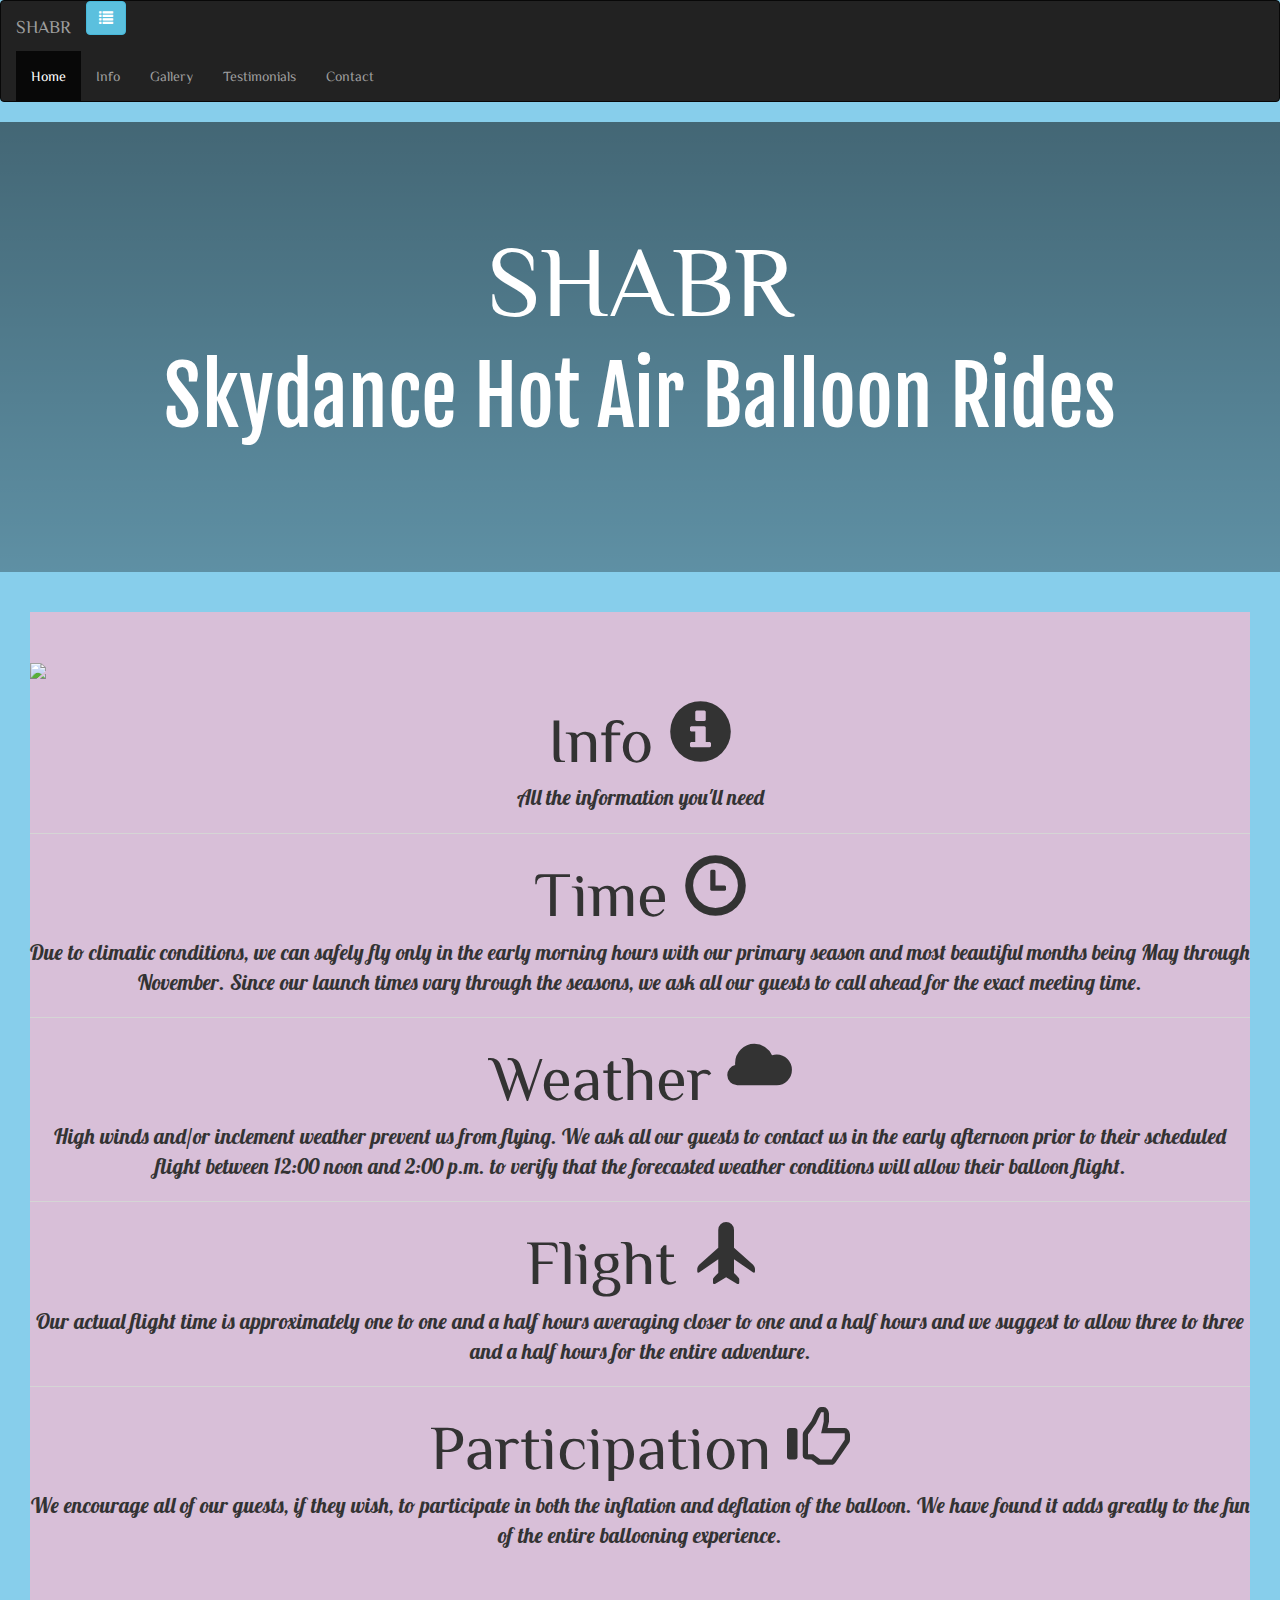
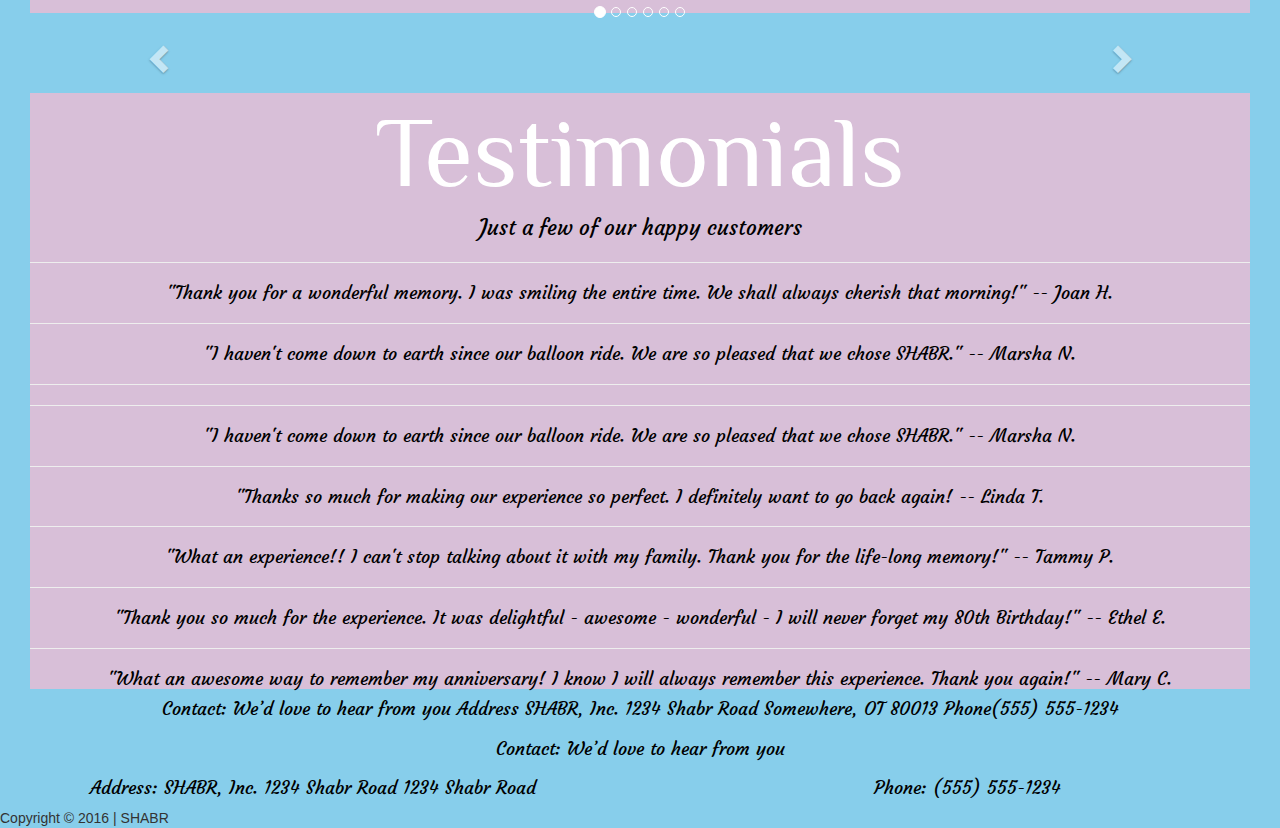
==== index.html @ ecbbce37 "fixed" ====
<!DOCTYPE html>
<html>

<head>
 <meta charset="UTF-8">
 <meta name="viewport" content="width=device-width, initial-scale=1">
 <title>Title</title>
 <!-- Latest compiled and minified CSS -->
 <link rel="stylesheet" href="https://maxcdn.bootstrapcdn.com/bootstrap/3.3.6/css/bootstrap.min.css">

 <!-- jQuery library -->
 <script src="https://ajax.googleapis.com/ajax/libs/jquery/1.12.0/jquery.min.js"></script>

 <!-- Latest compiled JavaScript -->
 <script src="https://maxcdn.bootstrapcdn.com/bootstrap/3.3.6/js/bootstrap.min.js"></script>

 <!--custom-->
 <link rel="stylesheet" href="custom.css">
 <link rel="stylesheet" href="nav.css">
 <link href="https://fonts.googleapis.com/css?family=Fjalla+One|Indie+Flower|Sree+Krushnadevaraya|ZCOOL+XiaoWei" rel="stylesheet">


 <link href="https://fonts.googleapis.com/css?family=Kanit" rel="stylesheet">

 <link href="https://fonts.googleapis.com/css?family=Lobster" rel="stylesheet">


 <link href="https://fonts.googleapis.com/css?family=Lobster" rel="stylesheet">
 <link href="https://fonts.googleapis.com/css?family=Courgette" rel="stylesheet">

 <script src="script.js"></script>

</head>
<style>
 html,
 body {
  width: 100%;
  height: 100%;
  background-color: skyblue;
 }


 #landing {
  display: table;
  width: 100%;
  height: 50%;
  background: linear-gradient( rgba(0, 0, 0, 0.5),
  rgba(0, 0, 0, 0.3)),

  url('img/balloon-3.jpg')no-repeat center;

  background-size: cover;

 }

 p {
  font-family: 'Lobster', cursive;
  text-align: center;
 }

 h4 {
  font-family: 'Courgette', cursive;
  text-align: center;
  color: black;
 }

 img {
  width: 30%;
 }


 .jumbotron {
  margin-top: 0px;
  margin-bottom: 0px;
  margin-right: 30px;
  margin-left: 30px;
  background-color: thistle;
 }

 .jumbotron2 {
  margin-top: 0px;
  margin-bottom: 0px;
  margin-right: 30px;
  margin-left: 30px;
  background-color: thistle;
 }

 h1 {
  font-family: 'ZCOOL XiaoWei', serif;
  text-align: center;
  font-size: 40px;
  color: white;
 }

 h2 {
  font-family: 'Fjalla One', sans-serif;
  font-size: 20px;
  text-align: center;
  color: white;
 }

 h3 {
  font-family: 'Sree Krushnadevaraya', serif;
  font-size: 20px;
  color: white;
  text-align: center;
 }


 /* sm+ */

 @media(min-width:768px) {
  h1 {
   font-size: 60px;
  }
  h2 {
   font-size: 40px;

  }
  h3 {
   font-size: 40px;

  }
 }

 /* md+ */

 @media(min-width:992px) {
  h1 {

   font-size: 80px;

  }
  h2 {
   font-size: 60px;

  }
  h3 {
   font-size: 60px;

  }
 }

 /* lg */

 @media(min-width:1200px) {
  h1 {
   font-size: 100px;

  }
  h2 {
   font-size: 80px;

  }
  h3 {
   font-size: 0px;

  }
  img {
   width: 30%;
  }
  .text-vertical-center {
   text-align: center;
   vertical-align: middle;
   display: table-cell;
   color: white;
  }

 }
</style>

<body>

 <nav class="navbar navbar-inverse">
  <div class="container-fluid">
   <div class="navbar-header">
    <a class="navbar-brand" href="#">SHABR</a>
    <button type="button" class="btn btn-info" data-toggle="collapse" data-target="#demo"><span class="glyphicon glyphicon-list"> </button>
    <div id="demo" class="collapse in">

     <ul class="nav navbar-nav">

      <li class="active"><a href="#">Home</a></li>
      <li><a href="#">Info</a></li>
      <li><a href="#">Gallery</a></li>
      <li><a href="#">Testimonials</a></li>
      <li><a href="#">Contact</a></li>
    </div>
    </ul>
   </div>

 </nav>
 <header id='landing'>
  <div class="text-vertical-center">
   <h1>SHABR</h1>

   <h2>Skydance Hot Air Balloon Rides</h2>
   <h3>Ride with the wind.</h3>
   <h3>Dance with the sky.</h3>
  </div>
 </header>
 <br><br>

 <header>
  <div class="jumbotron">
   <img src='img/hot-air-balloon-clipart.png'>
   <h1 class="display-4">Info <span class="glyphicon glyphicon-info-sign"></span></h1>
   <p class="lead">All the information you'll need</p>
   <hr class="my-4">
   <h1>Time <span class="glyphicon glyphicon-time"></span></h1>
   <p>Due to climatic conditions, we can safely fly only in the early morning hours with our primary season and most beautiful months being May through November. Since our launch times vary through the seasons, we ask all our guests to call ahead for the
    exact meeting time.</p>
   <hr class="my-4">
   <h1>Weather <span class="glyphicon glyphicon-cloud"></span></h1>
   <p>High winds and/or inclement weather prevent us from flying. We ask all our guests to contact us in the early afternoon prior to their scheduled flight between 12:00 noon and 2:00 p.m. to verify that the forecasted weather conditions will allow their
    balloon flight.</p>
   <hr class="my-4">
   <h1>Flight <span class="glyphicon glyphicon-plane"></span></h1>
   <p>Our actual flight time is approximately one to one and a half hours averaging closer to one and a half hours and we suggest to allow three to three and a half hours for the entire adventure.</p>
   <hr class="my-4">
   <h1>Participation <span class="glyphicon glyphicon-thumbs-up"></span></h1>
   <p>We encourage all of our guests, if they wish, to participate in both the inflation and deflation of the balloon. We have found it adds greatly to the fun of the entire ballooning experience.</p>
  </div>
 </header>

 <br><br>
 <header>
  <div class="container">
   <div id="myCarousel" class="carousel slide" data-ride="carousel">

    <ol class="carousel-indicators">
     <li data-target="#myCarousel" data-slide-to="0" class="active"></li>
     <li data-target="#myCarousel" data-slide-to="1"></li>
     <li data-target="#myCarousel" data-slide-to="2"></li>
     <li data-target="#myCarousel" data-slide-to="3"></li>
     <li data-target="#myCarousel" data-slide-to="4"></li>
     <li data-target="#myCarousel" data-slide-to="5"></li>
    </ol>

    <div class="carousel-inner">
     <div class="item active">
      <img src="img/balloon-6.jpg" alt="" style="width:100%;">
     </div>

     <div class="item">
      <img src="img/balloon-5.jpg" alt="" style="width:100%;">
     </div>

     <div class="item">
      <img src="img/balloon-4.jpg" alt="" style="width:100%;">
     </div>

     <div class="item">
      <img src="img/balloon-3.jpg" alt="" style="width:100%;">
     </div>

     <div class="item">
      <img src="img/balloon-2.jpg" alt="" style="width:100%;">
     </div>

     <div class="item">
      <img src="img/balloon-1.jpg" alt="" style="width:100%;">
     </div>
    </div>
    <a class="left carousel-control" href="#myCarousel" data-slide="prev">
      <span class="glyphicon glyphicon-chevron-left"></span>
      <span class="sr-only">Previous</span>
    </a>
    <a class="right carousel-control" href="#myCarousel" data-slide="next">
      <span class="glyphicon glyphicon-chevron-right"></span>
      <span class="sr-only">Next</span>
    </a>
   </div>
  </div>
 </header>

 <br>
 <header>
  <div class="jumbotron2">

   <h1 class="display-4">Testimonials</h1>
   <h4 class="lead">Just a few of our happy customers</h4>
  <hr class="my-4">

   <h4>"Thank you for a wonderful memory. I was smiling the entire time. We shall always cherish that morning!" -- Joan H.</h4>

   <hr class="my-4">

   <h4>"I haven't come down to earth since our balloon ride. We are so pleased that we chose SHABR." -- Marsha N.</h4>
   <hr class="my-4">


  <hr class="my-4">
  
   <h4>"I haven't come down to earth since our balloon ride. We are so pleased that we chose SHABR." -- Marsha N.</h4>
  <hr class="my-4">
  

   <h4>"Thanks so much for making our experience so perfect. I definitely want to go back again! -- Linda T.</h4>
   <hr class="my-4">

   <h4>"What an experience!! I can't stop talking about it with my family. Thank you for the life-long memory!" -- Tammy P.</h4>

   <hr class="my-4">

   <h4>"Thank you so much for the experience. It was delightful - awesome - wonderful - I will never forget my 80th Birthday!" -- Ethel E.</h4>

   <hr class="my-4">

   <h4>"What an awesome way to remember my anniversary! I know I will always remember this experience. Thank you again!" -- Mary C.</h4>

  </div>
 </header>

 <h4>Contact: We’d love to hear from you Address SHABR, Inc. 1234 Shabr Road Somewhere, OT 80013 Phone(555) 555-1234</h4>

<div class="row">
<h4 >Contact: We’d love to hear from you</h4>
<h4 class="col-sm-6">Address: SHABR, Inc. 1234 Shabr Road 1234 Shabr Road</h4>
<h4 class="col-sm-6">Phone: (555) 555-1234</h4>
 </div>
Copyright © 2016   |   SHABR

</body>

</html>
---- nav.css ----
nav{
     font-family: 'ZCOOL XiaoWei', serif;
}
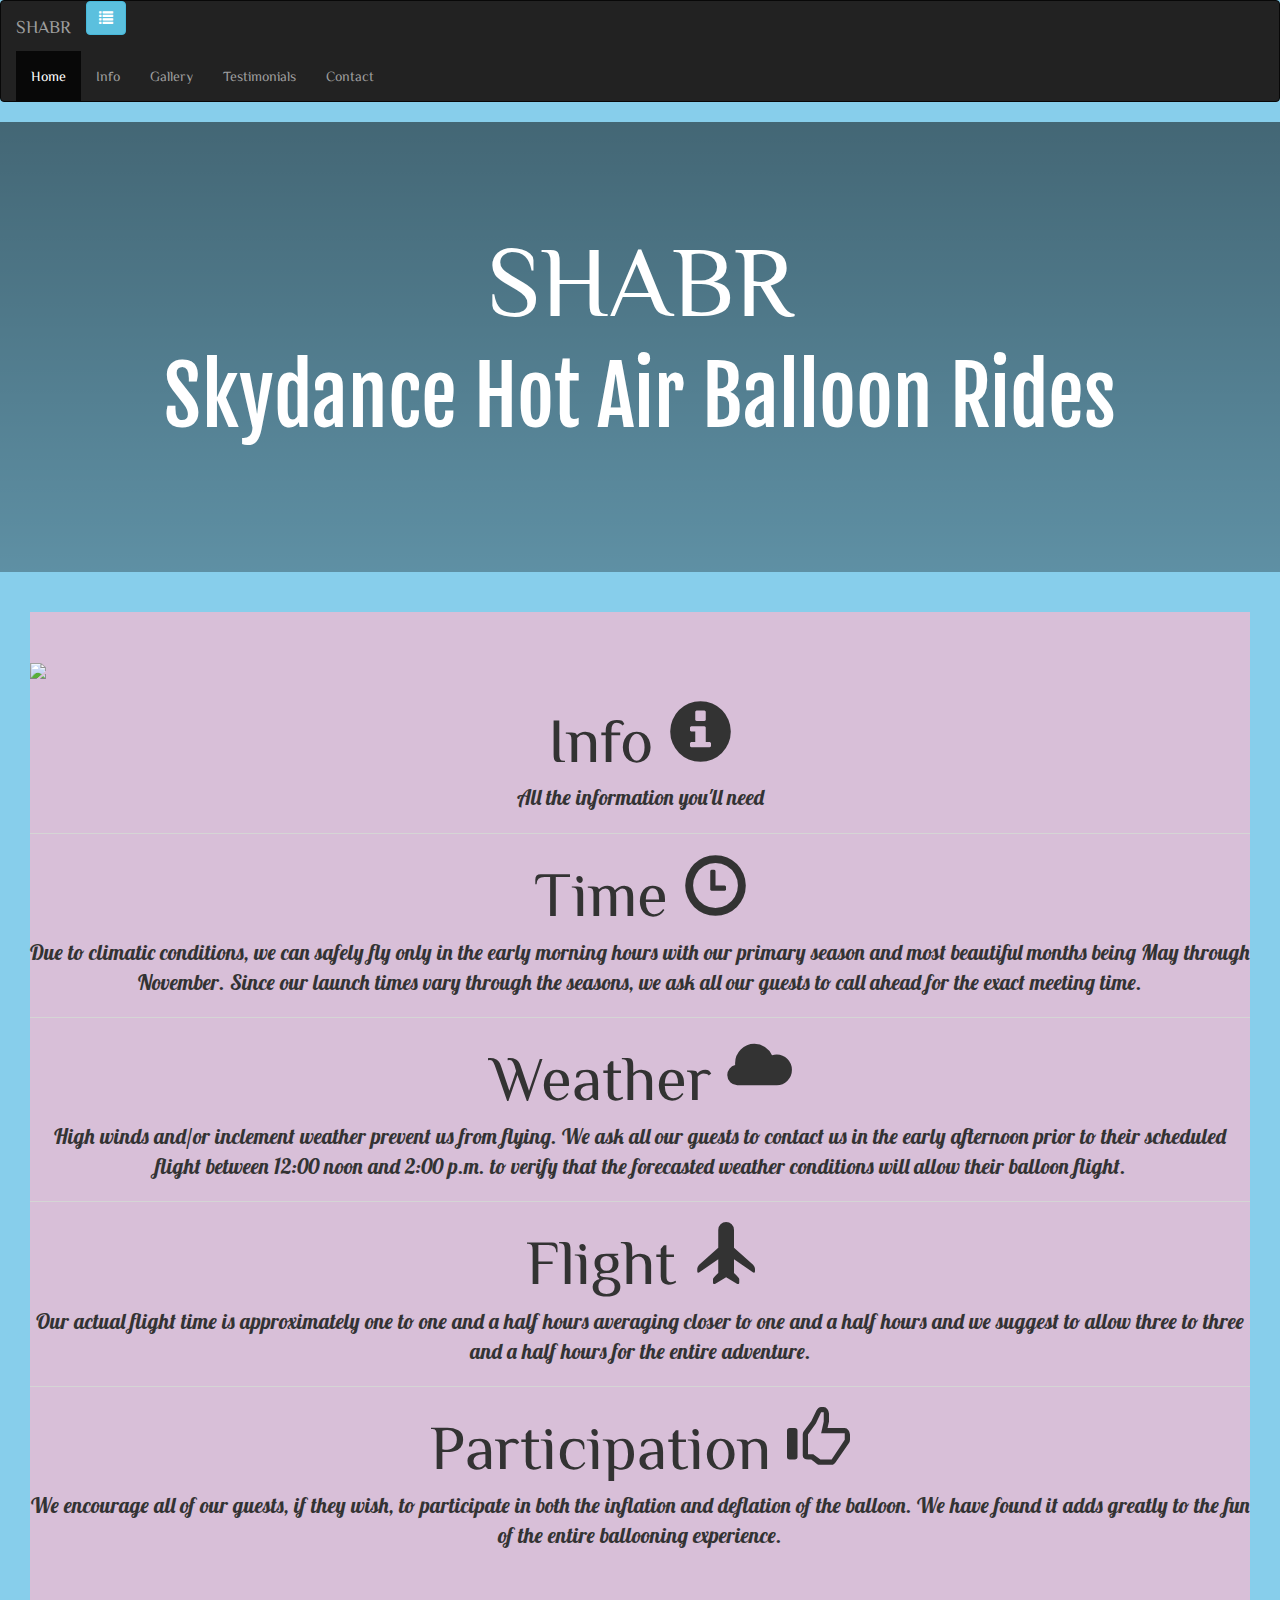
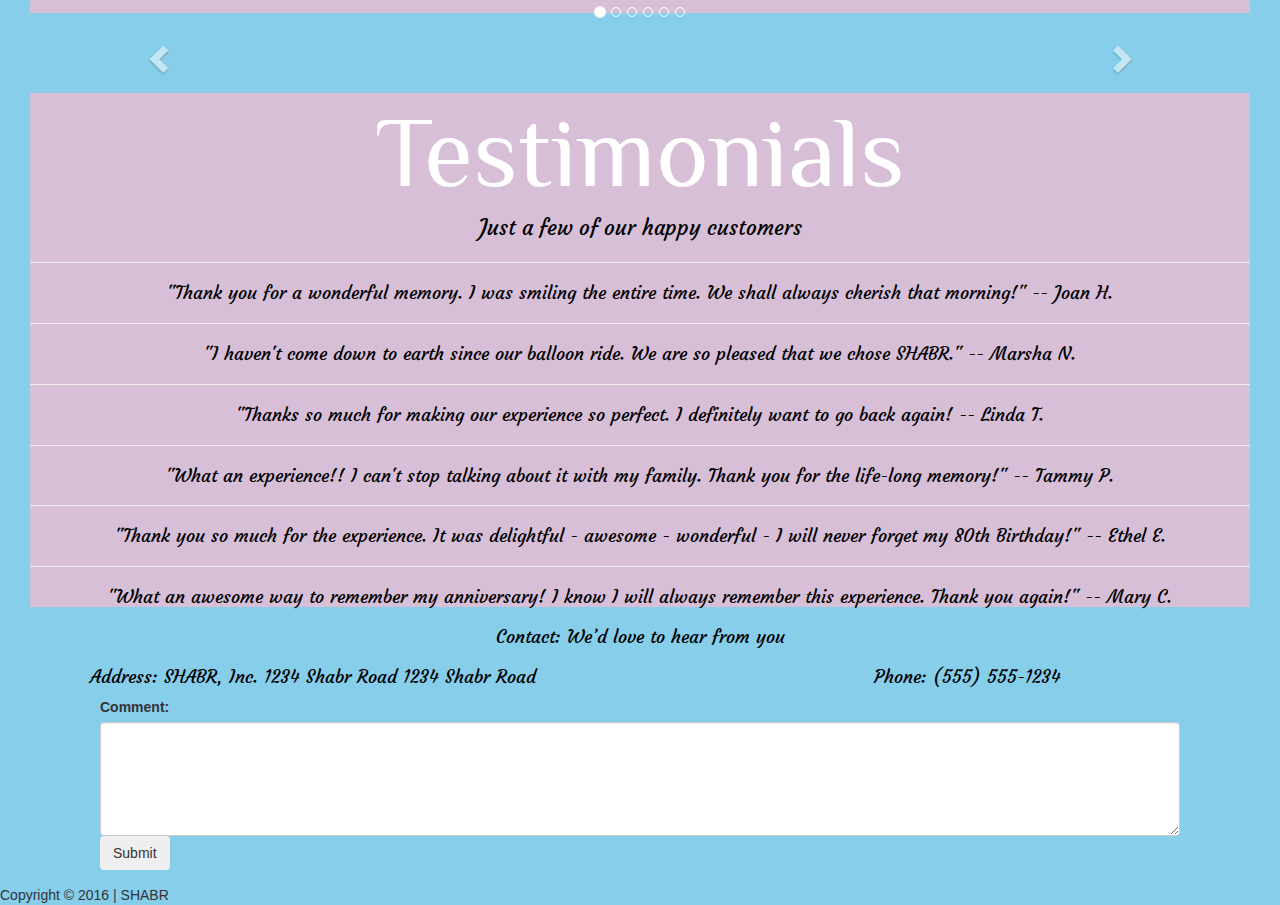
==== commit 1a739215: "input" ====
--- a/index.html
+++ b/index.html
@@ -14,21 +14,13 @@
  <!-- Latest compiled JavaScript -->
  <script src="https://maxcdn.bootstrapcdn.com/bootstrap/3.3.6/js/bootstrap.min.js"></script>
 
- <!--custom-->
- <link rel="stylesheet" href="custom.css">
- <link rel="stylesheet" href="nav.css">
- <link href="https://fonts.googleapis.com/css?family=Fjalla+One|Indie+Flower|Sree+Krushnadevaraya|ZCOOL+XiaoWei" rel="stylesheet">
-
-
- <link href="https://fonts.googleapis.com/css?family=Kanit" rel="stylesheet">
-
- <link href="https://fonts.googleapis.com/css?family=Lobster" rel="stylesheet">
-
-
- <link href="https://fonts.googleapis.com/css?family=Lobster" rel="stylesheet">
- <link href="https://fonts.googleapis.com/css?family=Courgette" rel="stylesheet">
-
- <script src="script.js"></script>
+    <!--custom-->
+    <link rel="stylesheet" href="custom.css">
+    <link rel="stylesheet" href="nav.css">
+    <link href="https://fonts.googleapis.com/css?family=Fjalla+One|Indie+Flower|Sree+Krushnadevaraya|ZCOOL+XiaoWei" rel="stylesheet">
+  <link href="https://fonts.googleapis.com/css?family=Lobster" rel="stylesheet">
+  <link href="https://fonts.googleapis.com/css?family=Courgette" rel="stylesheet">
+    <script src="script.js"></script>
 
 </head>
 <style>
@@ -36,7 +28,7 @@
  body {
   width: 100%;
   height: 100%;
-  background-color: skyblue;
+background-color:skyblue;
  }
 
 
@@ -52,16 +44,19 @@
   background-size: cover;
 
  }
+.form-group{
+ padding-right: 100px;
+  padding-left: 100px;
+}
 
  p {
   font-family: 'Lobster', cursive;
   text-align: center;
  }
-
- h4 {
+ h4{
   font-family: 'Courgette', cursive;
-  text-align: center;
-  color: black;
+  text-align:center;
+  color:black;
  }
 
  img {
@@ -70,21 +65,19 @@
 
 
  .jumbotron {
+  margin-top:0px;
+  margin-bottom: 0px;
+  margin-right: 30px;
+  margin-left: 30px;
+  background-color: thistle;
+ }
+  .jumbotron2 {
   margin-top: 0px;
   margin-bottom: 0px;
   margin-right: 30px;
   margin-left: 30px;
   background-color: thistle;
- }
-
- .jumbotron2 {
-  margin-top: 0px;
-  margin-bottom: 0px;
-  margin-right: 30px;
-  margin-left: 30px;
-  background-color: thistle;
- }
-
+}
  h1 {
   font-family: 'ZCOOL XiaoWei', serif;
   text-align: center;
@@ -159,36 +152,37 @@
   img {
    width: 30%;
   }
-  .text-vertical-center {
-   text-align: center;
-   vertical-align: middle;
-   display: table-cell;
-   color: white;
-  }
-
- }
+      .text-vertical-center {
+        text-align: center;
+        vertical-align: middle;
+        display: table-cell;
+        color: white;
+    }
+
+}
+
 </style>
 
 <body>
-
+ 
  <nav class="navbar navbar-inverse">
   <div class="container-fluid">
    <div class="navbar-header">
     <a class="navbar-brand" href="#">SHABR</a>
-    <button type="button" class="btn btn-info" data-toggle="collapse" data-target="#demo"><span class="glyphicon glyphicon-list"> </button>
-    <div id="demo" class="collapse in">
-
-     <ul class="nav navbar-nav">
-
-      <li class="active"><a href="#">Home</a></li>
-      <li><a href="#">Info</a></li>
-      <li><a href="#">Gallery</a></li>
-      <li><a href="#">Testimonials</a></li>
-      <li><a href="#">Contact</a></li>
-    </div>
-    </ul>
-   </div>
-
+   <button type="button" class="btn btn-info" data-toggle="collapse" data-target="#demo"><span class="glyphicon glyphicon-list"> </button>
+  <div id="demo" class="collapse in">
+   
+   <ul class="nav navbar-nav">
+   
+    <li class="active"><a href="#">Home</a></li>
+    <li><a href="#">Info</a></li>
+    <li><a href="#">Gallery</a></li>
+    <li><a href="#">Testimonials</a></li>
+    <li><a href="#">Contact</a></li>
+  </div>
+   </ul>
+  </div>
+ 
  </nav>
  <header id='landing'>
   <div class="text-vertical-center">
@@ -228,99 +222,93 @@
   <div class="container">
    <div id="myCarousel" class="carousel slide" data-ride="carousel">
 
-    <ol class="carousel-indicators">
-     <li data-target="#myCarousel" data-slide-to="0" class="active"></li>
-     <li data-target="#myCarousel" data-slide-to="1"></li>
-     <li data-target="#myCarousel" data-slide-to="2"></li>
-     <li data-target="#myCarousel" data-slide-to="3"></li>
-     <li data-target="#myCarousel" data-slide-to="4"></li>
-     <li data-target="#myCarousel" data-slide-to="5"></li>
-    </ol>
-
-    <div class="carousel-inner">
-     <div class="item active">
-      <img src="img/balloon-6.jpg" alt="" style="width:100%;">
+ <ol class="carousel-indicators">
+<li data-target="#myCarousel" data-slide-to="0" class="active"></li>
+  <li data-target="#myCarousel" data-slide-to="1"></li>
+  <li data-target="#myCarousel" data-slide-to="2"></li>
+  <li data-target="#myCarousel" data-slide-to="3"></li>
+  <li data-target="#myCarousel" data-slide-to="4"></li>
+  <li data-target="#myCarousel" data-slide-to="5"></li>
+   </ol>
+
+   <div class="carousel-inner">
+   <div class="item active">
+    <img src="img/balloon-6.jpg" alt="" style="width:100%;">
+       </div>
+
+   <div class="item">
+    <img src="img/balloon-5.jpg" alt="" style="width:100%;">
+        </div>
+
+         <div class="item">
+           <img src="img/balloon-4.jpg" alt="" style="width:100%;">
+           </div>
+
+        <div class="item">
+           <img src="img/balloon-3.jpg" alt="" style="width:100%;">
+           </div>
+
+        <div class="item">
+        <img src="img/balloon-2.jpg" alt="" style="width:100%;">
+       </div>
+
+       <div class="item">
+        <img src="img/balloon-1.jpg" alt="" style="width:100%;">
+      </div>
      </div>
-
-     <div class="item">
-      <img src="img/balloon-5.jpg" alt="" style="width:100%;">
-     </div>
-
-     <div class="item">
-      <img src="img/balloon-4.jpg" alt="" style="width:100%;">
-     </div>
-
-     <div class="item">
-      <img src="img/balloon-3.jpg" alt="" style="width:100%;">
-     </div>
-
-     <div class="item">
-      <img src="img/balloon-2.jpg" alt="" style="width:100%;">
-     </div>
-
-     <div class="item">
-      <img src="img/balloon-1.jpg" alt="" style="width:100%;">
-     </div>
-    </div>
-    <a class="left carousel-control" href="#myCarousel" data-slide="prev">
+       <a class="left carousel-control" href="#myCarousel" data-slide="prev">
       <span class="glyphicon glyphicon-chevron-left"></span>
       <span class="sr-only">Previous</span>
     </a>
-    <a class="right carousel-control" href="#myCarousel" data-slide="next">
+            <a class="right carousel-control" href="#myCarousel" data-slide="next">
       <span class="glyphicon glyphicon-chevron-right"></span>
       <span class="sr-only">Next</span>
     </a>
-   </div>
-  </div>
+        </div>
+    </div>
  </header>
-
+ 
  <br>
  <header>
   <div class="jumbotron2">
-
+   
    <h1 class="display-4">Testimonials</h1>
    <h4 class="lead">Just a few of our happy customers</h4>
   <hr class="my-4">
 
    <h4>"Thank you for a wonderful memory. I was smiling the entire time. We shall always cherish that morning!" -- Joan H.</h4>
-
-   <hr class="my-4">
-
-   <h4>"I haven't come down to earth since our balloon ride. We are so pleased that we chose SHABR." -- Marsha N.</h4>
-   <hr class="my-4">
-
-
   <hr class="my-4">
   
    <h4>"I haven't come down to earth since our balloon ride. We are so pleased that we chose SHABR." -- Marsha N.</h4>
   <hr class="my-4">
   
-
    <h4>"Thanks so much for making our experience so perfect. I definitely want to go back again! -- Linda T.</h4>
    <hr class="my-4">
-
+   
    <h4>"What an experience!! I can't stop talking about it with my family. Thank you for the life-long memory!" -- Tammy P.</h4>
-
-   <hr class="my-4">
-
+   
+   <hr class="my-4">
+   
    <h4>"Thank you so much for the experience. It was delightful - awesome - wonderful - I will never forget my 80th Birthday!" -- Ethel E.</h4>
-
-   <hr class="my-4">
-
+   
+      <hr class="my-4">
+   
    <h4>"What an awesome way to remember my anniversary! I know I will always remember this experience. Thank you again!" -- Mary C.</h4>
 
   </div>
  </header>
-
- <h4>Contact: We’d love to hear from you Address SHABR, Inc. 1234 Shabr Road Somewhere, OT 80013 Phone(555) 555-1234</h4>
-
 <div class="row">
 <h4 >Contact: We’d love to hear from you</h4>
 <h4 class="col-sm-6">Address: SHABR, Inc. 1234 Shabr Road 1234 Shabr Road</h4>
 <h4 class="col-sm-6">Phone: (555) 555-1234</h4>
  </div>
+<div class="form-group">
+  <label for="comment">Comment:</label>
+  <textarea class="form-control" rows="5" id="comment"></textarea>
+<button type="button" class="btn">Submit</button>
+</div>
+
 Copyright © 2016   |   SHABR
-
 </body>
 
 </html>
--- a/nav.css
+++ b/nav.css
@@ -1,3 +1,3 @@
 nav{
      font-family: 'ZCOOL XiaoWei', serif;
-}+}
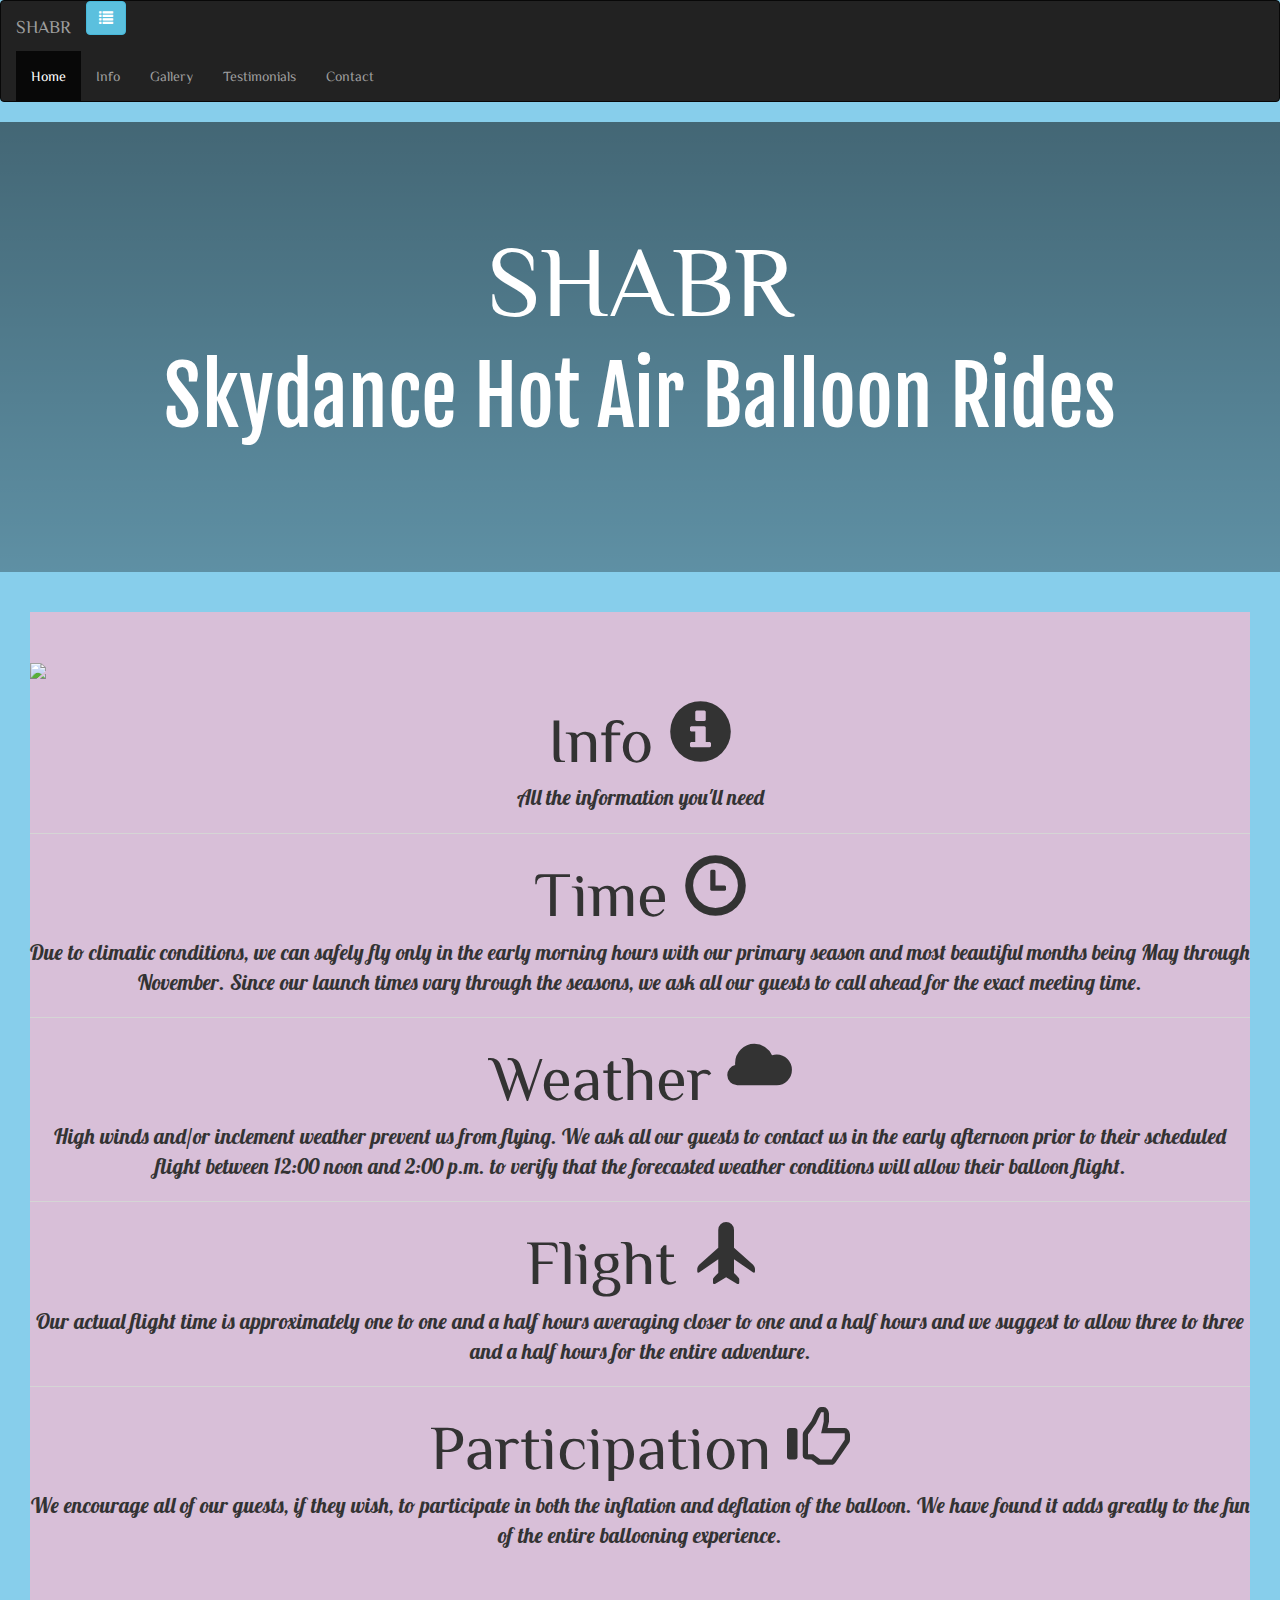
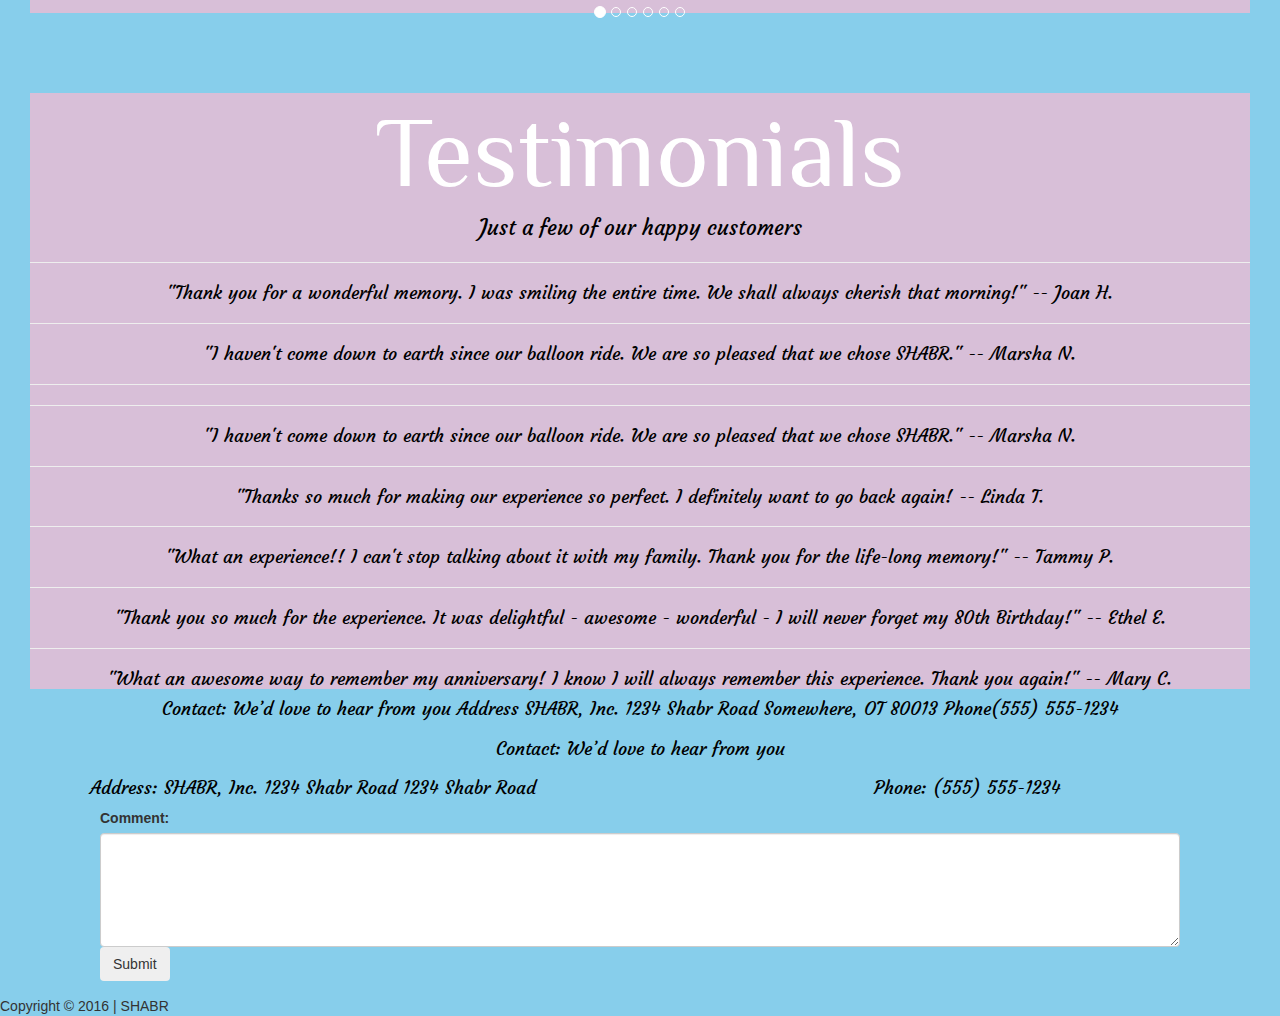
==== commit 788c7f50: "fix" ====
--- a/index.html
+++ b/index.html
@@ -14,13 +14,21 @@
  <!-- Latest compiled JavaScript -->
  <script src="https://maxcdn.bootstrapcdn.com/bootstrap/3.3.6/js/bootstrap.min.js"></script>
 
-    <!--custom-->
-    <link rel="stylesheet" href="custom.css">
-    <link rel="stylesheet" href="nav.css">
-    <link href="https://fonts.googleapis.com/css?family=Fjalla+One|Indie+Flower|Sree+Krushnadevaraya|ZCOOL+XiaoWei" rel="stylesheet">
-  <link href="https://fonts.googleapis.com/css?family=Lobster" rel="stylesheet">
-  <link href="https://fonts.googleapis.com/css?family=Courgette" rel="stylesheet">
-    <script src="script.js"></script>
+ <!--custom-->
+ <link rel="stylesheet" href="custom.css">
+ <link rel="stylesheet" href="nav.css">
+ <link href="https://fonts.googleapis.com/css?family=Fjalla+One|Indie+Flower|Sree+Krushnadevaraya|ZCOOL+XiaoWei" rel="stylesheet">
+
+
+ <link href="https://fonts.googleapis.com/css?family=Kanit" rel="stylesheet">
+
+ <link href="https://fonts.googleapis.com/css?family=Lobster" rel="stylesheet">
+
+
+ <link href="https://fonts.googleapis.com/css?family=Lobster" rel="stylesheet">
+ <link href="https://fonts.googleapis.com/css?family=Courgette" rel="stylesheet">
+
+ <script src="script.js"></script>
 
 </head>
 <style>
@@ -28,7 +36,7 @@
  body {
   width: 100%;
   height: 100%;
-background-color:skyblue;
+  background-color: skyblue;
  }
 
 
@@ -53,10 +61,11 @@
   font-family: 'Lobster', cursive;
   text-align: center;
  }
- h4{
+
+ h4 {
   font-family: 'Courgette', cursive;
-  text-align:center;
-  color:black;
+  text-align: center;
+  color: black;
  }
 
  img {
@@ -65,19 +74,21 @@
 
 
  .jumbotron {
-  margin-top:0px;
-  margin-bottom: 0px;
-  margin-right: 30px;
-  margin-left: 30px;
-  background-color: thistle;
- }
-  .jumbotron2 {
   margin-top: 0px;
   margin-bottom: 0px;
   margin-right: 30px;
   margin-left: 30px;
   background-color: thistle;
-}
+ }
+
+ .jumbotron2 {
+  margin-top: 0px;
+  margin-bottom: 0px;
+  margin-right: 30px;
+  margin-left: 30px;
+  background-color: thistle;
+ }
+
  h1 {
   font-family: 'ZCOOL XiaoWei', serif;
   text-align: center;
@@ -152,37 +163,36 @@
   img {
    width: 30%;
   }
-      .text-vertical-center {
-        text-align: center;
-        vertical-align: middle;
-        display: table-cell;
-        color: white;
-    }
-
-}
-
+  .text-vertical-center {
+   text-align: center;
+   vertical-align: middle;
+   display: table-cell;
+   color: white;
+  }
+
+ }
 </style>
 
 <body>
- 
+
  <nav class="navbar navbar-inverse">
   <div class="container-fluid">
    <div class="navbar-header">
     <a class="navbar-brand" href="#">SHABR</a>
-   <button type="button" class="btn btn-info" data-toggle="collapse" data-target="#demo"><span class="glyphicon glyphicon-list"> </button>
-  <div id="demo" class="collapse in">
-   
-   <ul class="nav navbar-nav">
-   
-    <li class="active"><a href="#">Home</a></li>
-    <li><a href="#">Info</a></li>
-    <li><a href="#">Gallery</a></li>
-    <li><a href="#">Testimonials</a></li>
-    <li><a href="#">Contact</a></li>
-  </div>
-   </ul>
-  </div>
- 
+    <button type="button" class="btn btn-info" data-toggle="collapse" data-target="#demo"><span class="glyphicon glyphicon-list"> </button>
+    <div id="demo" class="collapse in">
+
+     <ul class="nav navbar-nav">
+
+      <li class="active"><a href="#">Home</a></li>
+      <li><a href="#">Info</a></li>
+      <li><a href="#">Gallery</a></li>
+      <li><a href="#">Testimonials</a></li>
+      <li><a href="#">Contact</a></li>
+    </div>
+    </ul>
+   </div>
+
  </nav>
  <header id='landing'>
   <div class="text-vertical-center">
@@ -222,14 +232,14 @@
   <div class="container">
    <div id="myCarousel" class="carousel slide" data-ride="carousel">
 
- <ol class="carousel-indicators">
-<li data-target="#myCarousel" data-slide-to="0" class="active"></li>
-  <li data-target="#myCarousel" data-slide-to="1"></li>
-  <li data-target="#myCarousel" data-slide-to="2"></li>
-  <li data-target="#myCarousel" data-slide-to="3"></li>
-  <li data-target="#myCarousel" data-slide-to="4"></li>
-  <li data-target="#myCarousel" data-slide-to="5"></li>
-   </ol>
+    <ol class="carousel-indicators">
+     <li data-target="#myCarousel" data-slide-to="0" class="active"></li>
+     <li data-target="#myCarousel" data-slide-to="1"></li>
+     <li data-target="#myCarousel" data-slide-to="2"></li>
+     <li data-target="#myCarousel" data-slide-to="3"></li>
+     <li data-target="#myCarousel" data-slide-to="4"></li>
+     <li data-target="#myCarousel" data-slide-to="5"></li>
+    </ol>
 
    <div class="carousel-inner">
    <div class="item active">
@@ -239,64 +249,83 @@
    <div class="item">
     <img src="img/balloon-5.jpg" alt="" style="width:100%;">
         </div>
-
-         <div class="item">
-           <img src="img/balloon-4.jpg" alt="" style="width:100%;">
-           </div>
-
-        <div class="item">
-           <img src="img/balloon-3.jpg" alt="" style="width:100%;">
-           </div>
-
-        <div class="item">
-        <img src="img/balloon-2.jpg" alt="" style="width:100%;">
-       </div>
-
-       <div class="item">
-        <img src="img/balloon-1.jpg" alt="" style="width:100%;">
-      </div>
-     </div>
-       <a class="left carousel-control" href="#myCarousel" data-slide="prev">
+    <div class="carousel-inner">
+     <div class="item active">
+      <img src="img/balloon-6.jpg" alt="" style="width:100%;">
+     </div>
+
+     <div class="item">
+      <img src="img/balloon-5.jpg" alt="" style="width:100%;">
+     </div>
+
+     <div class="item">
+      <img src="img/balloon-4.jpg" alt="" style="width:100%;">
+     </div>
+
+     <div class="item">
+      <img src="img/balloon-3.jpg" alt="" style="width:100%;">
+     </div>
+
+     <div class="item">
+      <img src="img/balloon-2.jpg" alt="" style="width:100%;">
+     </div>
+
+     <div class="item">
+      <img src="img/balloon-1.jpg" alt="" style="width:100%;">
+     </div>
+    </div>
+    <a class="left carousel-control" href="#myCarousel" data-slide="prev">
       <span class="glyphicon glyphicon-chevron-left"></span>
       <span class="sr-only">Previous</span>
     </a>
-            <a class="right carousel-control" href="#myCarousel" data-slide="next">
+    <a class="right carousel-control" href="#myCarousel" data-slide="next">
       <span class="glyphicon glyphicon-chevron-right"></span>
       <span class="sr-only">Next</span>
     </a>
-        </div>
-    </div>
+   </div>
+  </div>
  </header>
- 
+
  <br>
  <header>
   <div class="jumbotron2">
-   
+
    <h1 class="display-4">Testimonials</h1>
    <h4 class="lead">Just a few of our happy customers</h4>
   <hr class="my-4">
 
    <h4>"Thank you for a wonderful memory. I was smiling the entire time. We shall always cherish that morning!" -- Joan H.</h4>
+
+   <hr class="my-4">
+
+   <h4>"I haven't come down to earth since our balloon ride. We are so pleased that we chose SHABR." -- Marsha N.</h4>
+   <hr class="my-4">
+
+
   <hr class="my-4">
   
    <h4>"I haven't come down to earth since our balloon ride. We are so pleased that we chose SHABR." -- Marsha N.</h4>
   <hr class="my-4">
   
+
    <h4>"Thanks so much for making our experience so perfect. I definitely want to go back again! -- Linda T.</h4>
    <hr class="my-4">
-   
+
    <h4>"What an experience!! I can't stop talking about it with my family. Thank you for the life-long memory!" -- Tammy P.</h4>
-   
-   <hr class="my-4">
-   
+
+   <hr class="my-4">
+
    <h4>"Thank you so much for the experience. It was delightful - awesome - wonderful - I will never forget my 80th Birthday!" -- Ethel E.</h4>
-   
-      <hr class="my-4">
-   
+
+   <hr class="my-4">
+
    <h4>"What an awesome way to remember my anniversary! I know I will always remember this experience. Thank you again!" -- Mary C.</h4>
 
   </div>
  </header>
+
+ <h4>Contact: We’d love to hear from you Address SHABR, Inc. 1234 Shabr Road Somewhere, OT 80013 Phone(555) 555-1234</h4>
+
 <div class="row">
 <h4 >Contact: We’d love to hear from you</h4>
 <h4 class="col-sm-6">Address: SHABR, Inc. 1234 Shabr Road 1234 Shabr Road</h4>
@@ -309,6 +338,7 @@
 </div>
 
 Copyright © 2016   |   SHABR
+
 </body>
 
 </html>
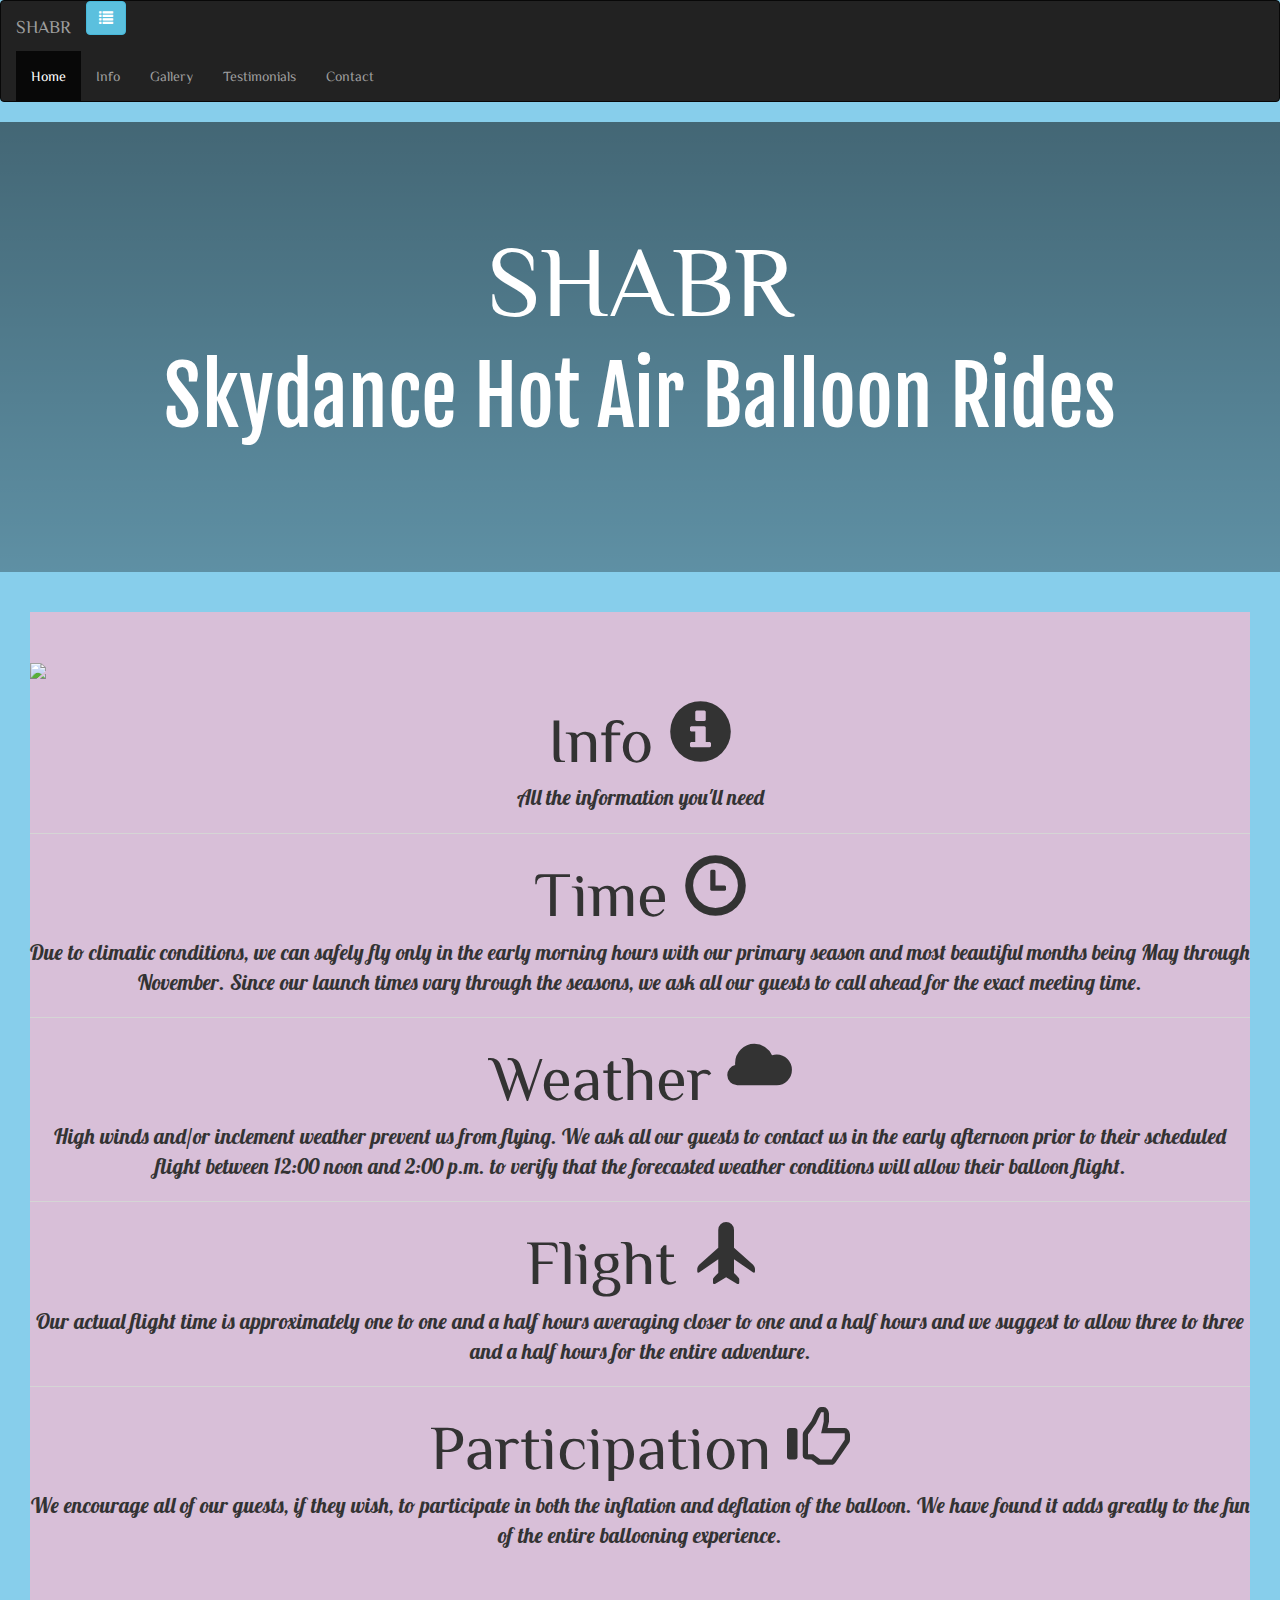
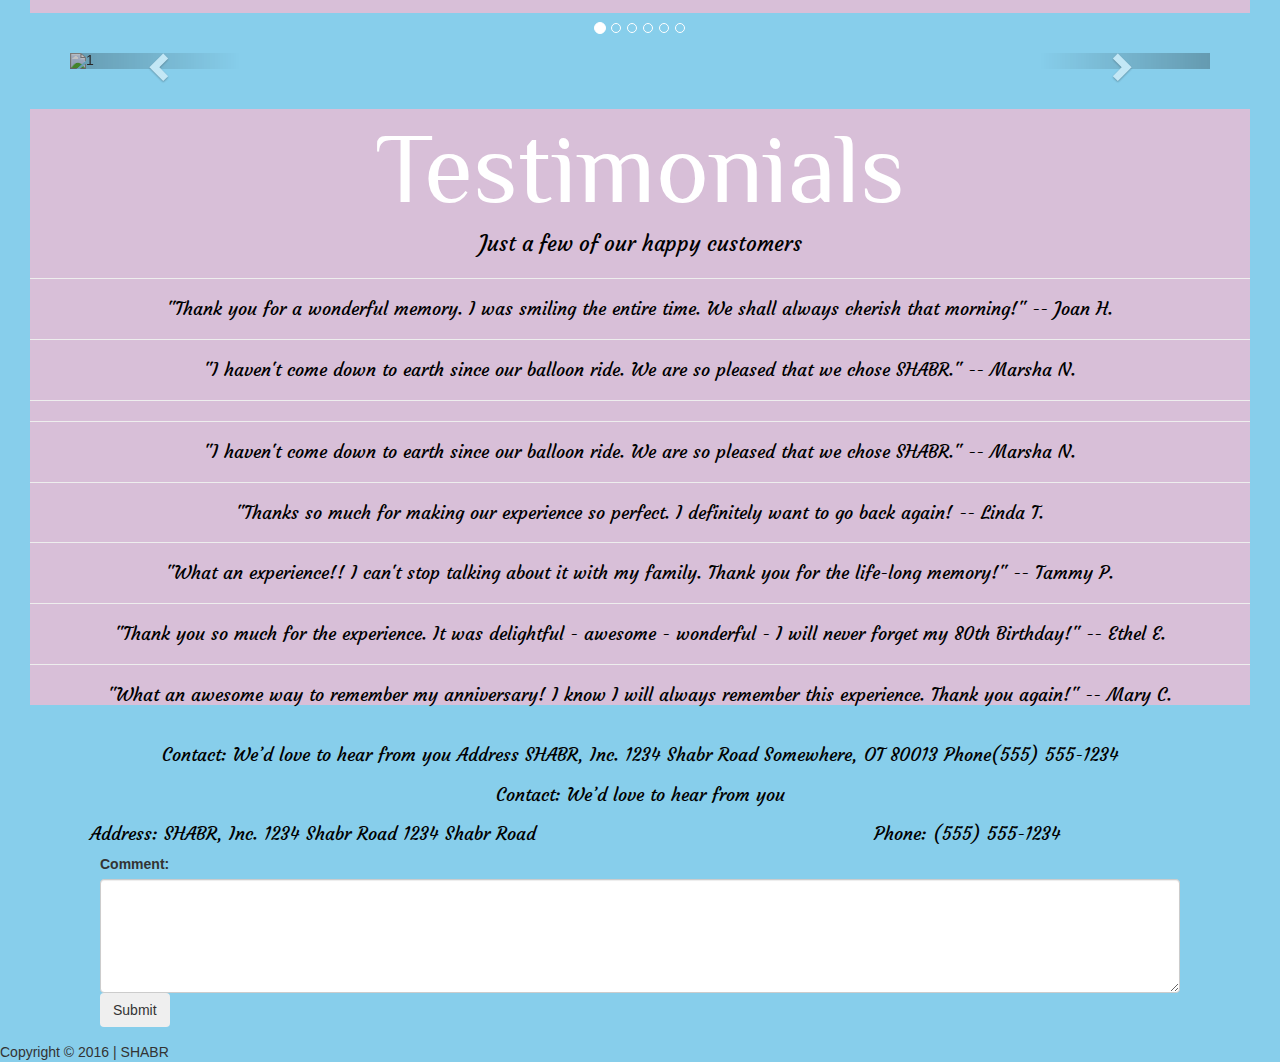
==== commit 5206d782: "finishing" ====
--- a/index.html
+++ b/index.html
@@ -52,10 +52,11 @@
   background-size: cover;
 
  }
-.form-group{
- padding-right: 100px;
+
+ .form-group {
+  padding-right: 100px;
   padding-left: 100px;
-}
+ }
 
  p {
   font-family: 'Lobster', cursive;
@@ -184,14 +185,15 @@
 
      <ul class="nav navbar-nav">
 
-      <li class="active"><a href="#">Home</a></li>
-      <li><a href="#">Info</a></li>
-      <li><a href="#">Gallery</a></li>
-      <li><a href="#">Testimonials</a></li>
-      <li><a href="#">Contact</a></li>
+      <li class="active"><a href="#landing">Home</a></li>
+      <li><a href="#info">Info</a></li>
+      <li><a href="#gallery">Gallery</a></li>
+      <li><a href="#testimonials">Testimonials</a></li>
+      <li><a href="#contact">Contact</a></li>
     </div>
     </ul>
    </div>
+</div>
 
  </nav>
  <header id='landing'>
@@ -206,7 +208,7 @@
  <br><br>
 
  <header>
-  <div class="jumbotron">
+  <div id= 'info' class="jumbotron">
    <img src='img/hot-air-balloon-clipart.png'>
    <h1 class="display-4">Info <span class="glyphicon glyphicon-info-sign"></span></h1>
    <p class="lead">All the information you'll need</p>
@@ -229,115 +231,109 @@
 
  <br><br>
  <header>
-  <div class="container">
-   <div id="myCarousel" class="carousel slide" data-ride="carousel">
-
-    <ol class="carousel-indicators">
-     <li data-target="#myCarousel" data-slide-to="0" class="active"></li>
-     <li data-target="#myCarousel" data-slide-to="1"></li>
-     <li data-target="#myCarousel" data-slide-to="2"></li>
-     <li data-target="#myCarousel" data-slide-to="3"></li>
-     <li data-target="#myCarousel" data-slide-to="4"></li>
-     <li data-target="#myCarousel" data-slide-to="5"></li>
-    </ol>
-
-   <div class="carousel-inner">
-   <div class="item active">
-    <img src="img/balloon-6.jpg" alt="" style="width:100%;">
-       </div>
-
-   <div class="item">
-    <img src="img/balloon-5.jpg" alt="" style="width:100%;">
-        </div>
-    <div class="carousel-inner">
-     <div class="item active">
-      <img src="img/balloon-6.jpg" alt="" style="width:100%;">
-     </div>
-
+ <div id='gallery' class="container">
+  <div id="myCarousel" class="carousel slide" data-ride="carousel">
+  <!-- Indicators -->
+  <ol class="carousel-indicators">
+    <li data-target="#myCarousel" data-slide-to="0" class="active"></li>
+    <li data-target="#myCarousel" data-slide-to="1"></li>
+    <li data-target="#myCarousel" data-slide-to="2"></li>
+    <li data-target="#myCarousel" data-slide-to="3"></li>
+    <li data-target="#myCarousel" data-slide-to="4"></li>
+    <li data-target="#myCarousel" data-slide-to="5"></li>
+  </ol>
+
+  <!-- Wrapper for slides -->
+  <div class="carousel-inner">
+    <div class="item active">
+      <img src="img/balloon-6.jpg"  alt="1" style="width:100%;">
+    </div>
+
+    <div class="item">
+      <img src="img/balloon-5.jpg" alt="2" style="width:100%;">
+    </div>
+
+    <div class="item">
+      <img src="img/balloon-4.jpg" alt="3" style="width:100%;">
+    </div>
+    
      <div class="item">
-      <img src="img/balloon-5.jpg" alt="" style="width:100%;">
-     </div>
-
+      <img src="img/balloon-3.jpg" alt="4" style="width:100%;">
+    </div>
+    
      <div class="item">
-      <img src="img/balloon-4.jpg" alt="" style="width:100%;">
-     </div>
-
+      <img src="img/balloon-2.jpg" alt="5" style="width:100%;">
+    </div>
+    
      <div class="item">
-      <img src="img/balloon-3.jpg" alt="" style="width:100%;">
-     </div>
-
-     <div class="item">
-      <img src="img/balloon-2.jpg" alt="" style="width:100%;">
-     </div>
-
-     <div class="item">
-      <img src="img/balloon-1.jpg" alt="" style="width:100%;">
-     </div>
-    </div>
-    <a class="left carousel-control" href="#myCarousel" data-slide="prev">
-      <span class="glyphicon glyphicon-chevron-left"></span>
-      <span class="sr-only">Previous</span>
-    </a>
-    <a class="right carousel-control" href="#myCarousel" data-slide="next">
-      <span class="glyphicon glyphicon-chevron-right"></span>
-      <span class="sr-only">Next</span>
-    </a>
-   </div>
+      <img src="img/balloon-1.jpg" alt="6" style="width:100%;">
+    </div>
+  </div>
+
+  <!-- Left and right controls -->
+  <a class="left carousel-control" href="#myCarousel" data-slide="prev">
+    <span class="glyphicon glyphicon-chevron-left"></span>
+    <span class="sr-only">Previous</span>
+  </a>
+  <a class="right carousel-control" href="#myCarousel" data-slide="next">
+    <span class="glyphicon glyphicon-chevron-right"></span>
+    <span class="sr-only">Next</span>
+  </a>
+</div>
+ </header>
+
+ <br>
+ <header>
+  <div id='testimonials' class="jumbotron2">
+
+   <h1 class="display-4">Testimonials</h1>
+   <h4 class="lead">Just a few of our happy customers</h4>
+   <hr class="my-4">
+
+   <h4>"Thank you for a wonderful memory. I was smiling the entire time. We shall always cherish that morning!" -- Joan H.</h4>
+
+   <hr class="my-4">
+
+   <h4>"I haven't come down to earth since our balloon ride. We are so pleased that we chose SHABR." -- Marsha N.</h4>
+   <hr class="my-4">
+
+
+   <hr class="my-4">
+
+   <h4>"I haven't come down to earth since our balloon ride. We are so pleased that we chose SHABR." -- Marsha N.</h4>
+   <hr class="my-4">
+
+
+   <h4>"Thanks so much for making our experience so perfect. I definitely want to go back again! -- Linda T.</h4>
+   <hr class="my-4">
+
+   <h4>"What an experience!! I can't stop talking about it with my family. Thank you for the life-long memory!" -- Tammy P.</h4>
+
+   <hr class="my-4">
+
+   <h4>"Thank you so much for the experience. It was delightful - awesome - wonderful - I will never forget my 80th Birthday!" -- Ethel E.</h4>
+
+   <hr class="my-4">
+
+   <h4>"What an awesome way to remember my anniversary! I know I will always remember this experience. Thank you again!" -- Mary C.</h4>
+
   </div>
  </header>
-
- <br>
- <header>
-  <div class="jumbotron2">
-
-   <h1 class="display-4">Testimonials</h1>
-   <h4 class="lead">Just a few of our happy customers</h4>
-  <hr class="my-4">
-
-   <h4>"Thank you for a wonderful memory. I was smiling the entire time. We shall always cherish that morning!" -- Joan H.</h4>
-
-   <hr class="my-4">
-
-   <h4>"I haven't come down to earth since our balloon ride. We are so pleased that we chose SHABR." -- Marsha N.</h4>
-   <hr class="my-4">
-
-
-  <hr class="my-4">
-  
-   <h4>"I haven't come down to earth since our balloon ride. We are so pleased that we chose SHABR." -- Marsha N.</h4>
-  <hr class="my-4">
-  
-
-   <h4>"Thanks so much for making our experience so perfect. I definitely want to go back again! -- Linda T.</h4>
-   <hr class="my-4">
-
-   <h4>"What an experience!! I can't stop talking about it with my family. Thank you for the life-long memory!" -- Tammy P.</h4>
-
-   <hr class="my-4">
-
-   <h4>"Thank you so much for the experience. It was delightful - awesome - wonderful - I will never forget my 80th Birthday!" -- Ethel E.</h4>
-
-   <hr class="my-4">
-
-   <h4>"What an awesome way to remember my anniversary! I know I will always remember this experience. Thank you again!" -- Mary C.</h4>
-
-  </div>
- </header>
-
+<br>
  <h4>Contact: We’d love to hear from you Address SHABR, Inc. 1234 Shabr Road Somewhere, OT 80013 Phone(555) 555-1234</h4>
 
-<div class="row">
-<h4 >Contact: We’d love to hear from you</h4>
-<h4 class="col-sm-6">Address: SHABR, Inc. 1234 Shabr Road 1234 Shabr Road</h4>
-<h4 class="col-sm-6">Phone: (555) 555-1234</h4>
+ <div class="row">
+  <h4 id='contact'>Contact: We’d love to hear from you</h4>
+  <h4 class="col-sm-6">Address: SHABR, Inc. 1234 Shabr Road 1234 Shabr Road</h4>
+  <h4 class="col-sm-6">Phone: (555) 555-1234</h4>
  </div>
-<div class="form-group">
+ <div class="form-group">
   <label for="comment">Comment:</label>
   <textarea class="form-control" rows="5" id="comment"></textarea>
-<button type="button" class="btn">Submit</button>
-</div>
-
-Copyright © 2016   |   SHABR
+  <button type="button" class="btn">Submit</button>
+ </div>
+
+ Copyright © 2016 | SHABR
 
 </body>
 
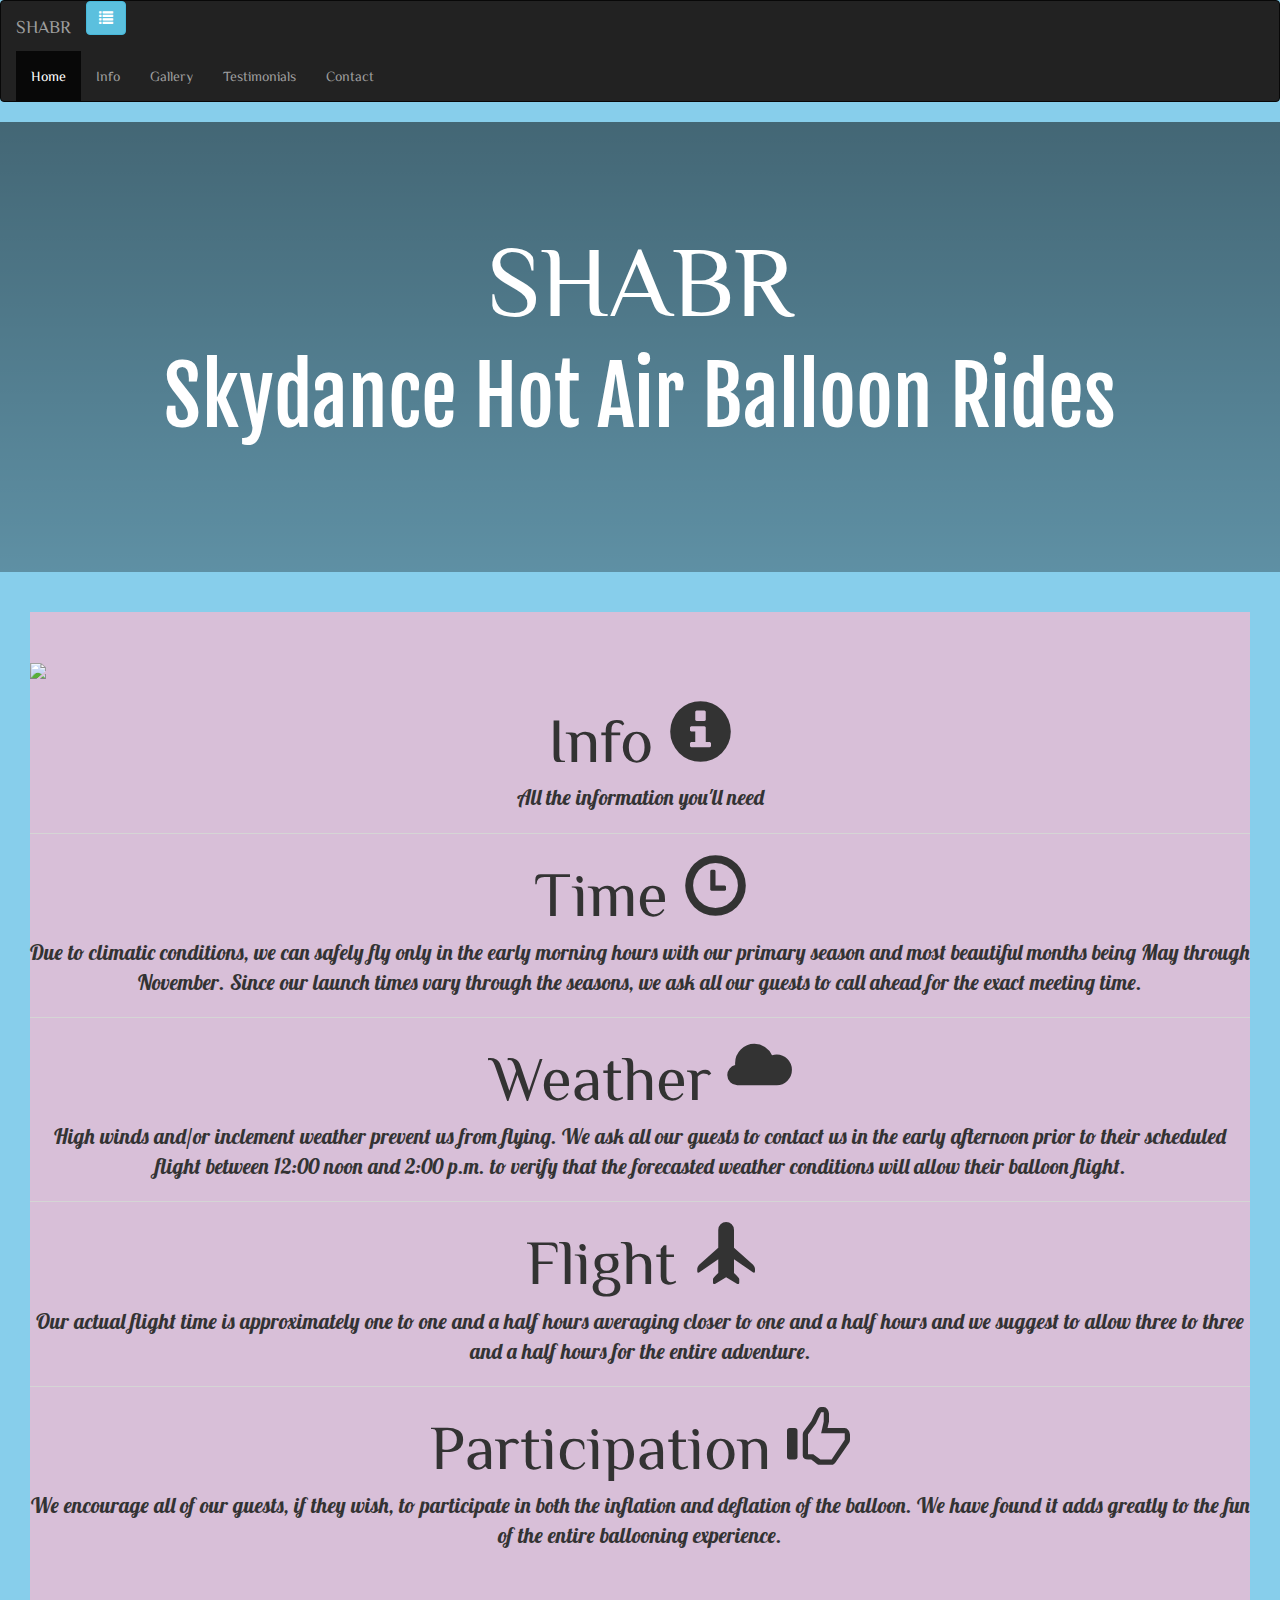
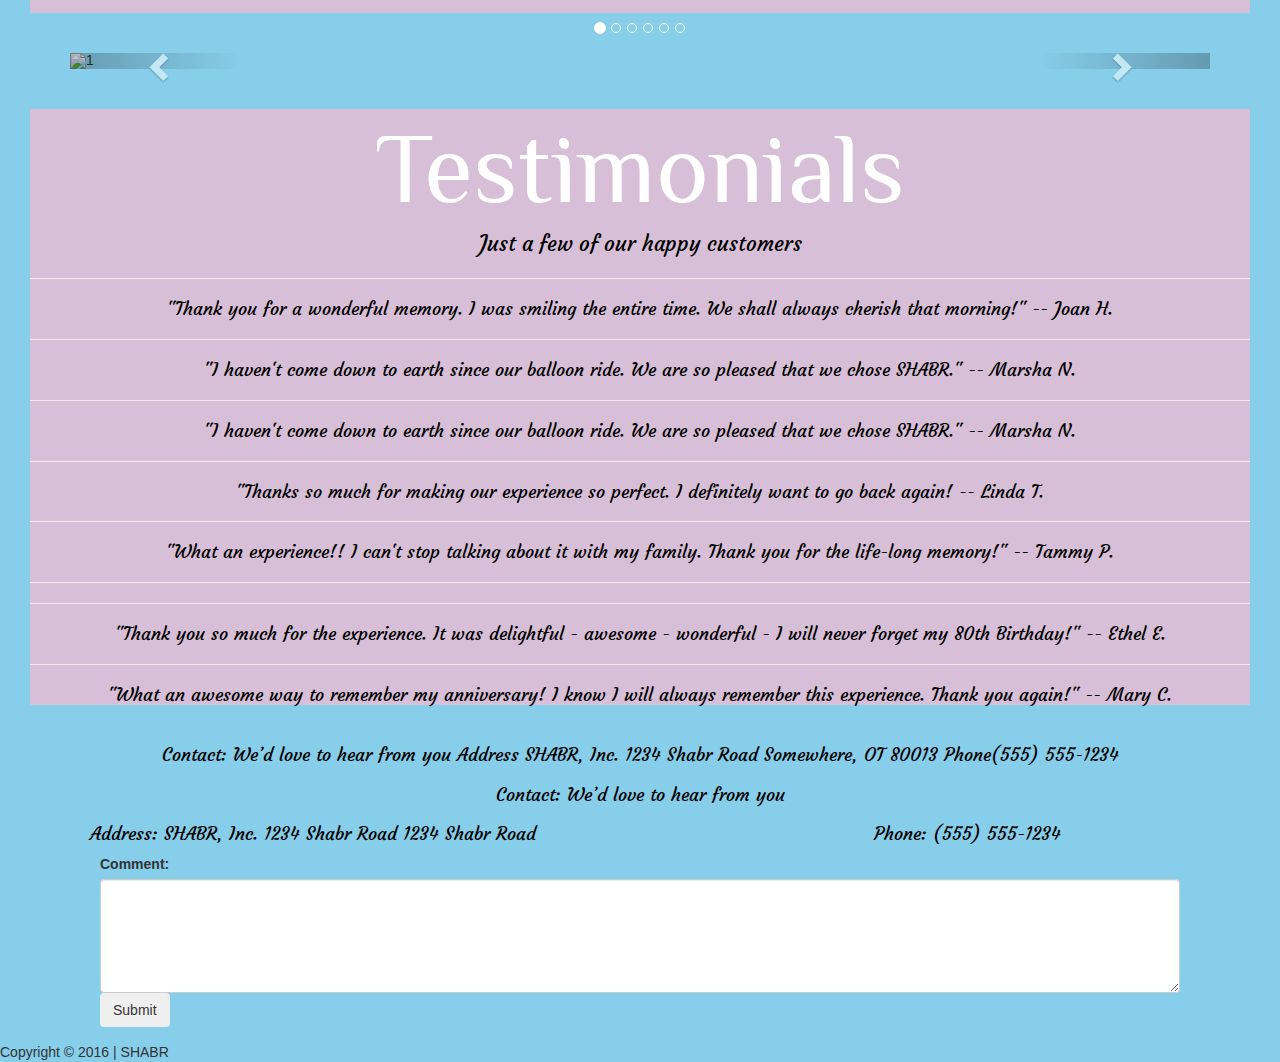
==== commit 42ccf0aa: "changes" ====
--- a/index.html
+++ b/index.html
@@ -180,7 +180,7 @@
   <div class="container-fluid">
    <div class="navbar-header">
     <a class="navbar-brand" href="#">SHABR</a>
-    <button type="button" class="btn btn-info" data-toggle="collapse" data-target="#demo"><span class="glyphicon glyphicon-list"> </button>
+    <button type="button" class="btn btn-info" data-toggle="collapse" data-target="#demo"><span class="glyphicon glyphicon-list"> </span></button>
     <div id="demo" class="collapse in">
 
      <ul class="nav navbar-nav">
@@ -298,8 +298,6 @@
    <hr class="my-4">
 
 
-   <hr class="my-4">
-
    <h4>"I haven't come down to earth since our balloon ride. We are so pleased that we chose SHABR." -- Marsha N.</h4>
    <hr class="my-4">
 
@@ -308,15 +306,13 @@
    <hr class="my-4">
 
    <h4>"What an experience!! I can't stop talking about it with my family. Thank you for the life-long memory!" -- Tammy P.</h4>
-
-   <hr class="my-4">
-
+   <hr class="my-4">
+
+ <hr class="my-4">
    <h4>"Thank you so much for the experience. It was delightful - awesome - wonderful - I will never forget my 80th Birthday!" -- Ethel E.</h4>
-
-   <hr class="my-4">
-
+  <hr class="my-4">
    <h4>"What an awesome way to remember my anniversary! I know I will always remember this experience. Thank you again!" -- Mary C.</h4>
-
+ 
   </div>
  </header>
 <br>
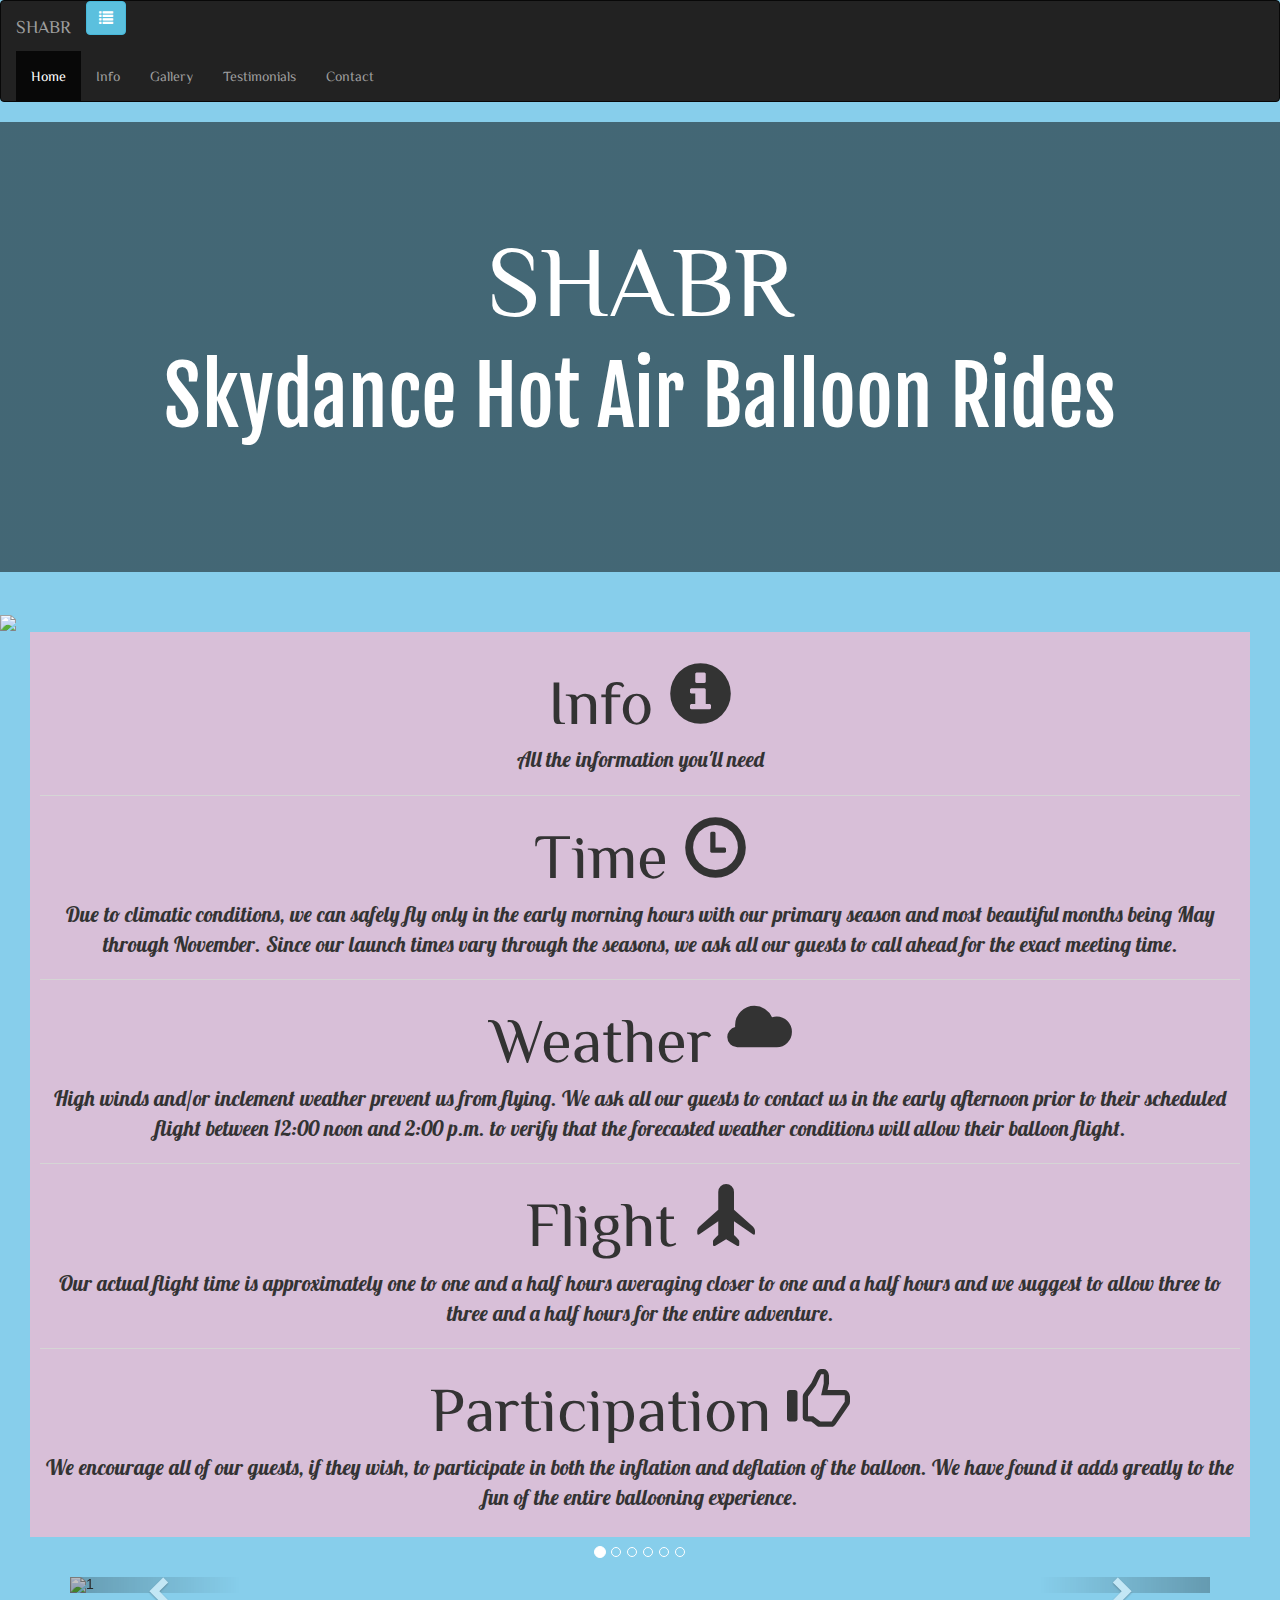
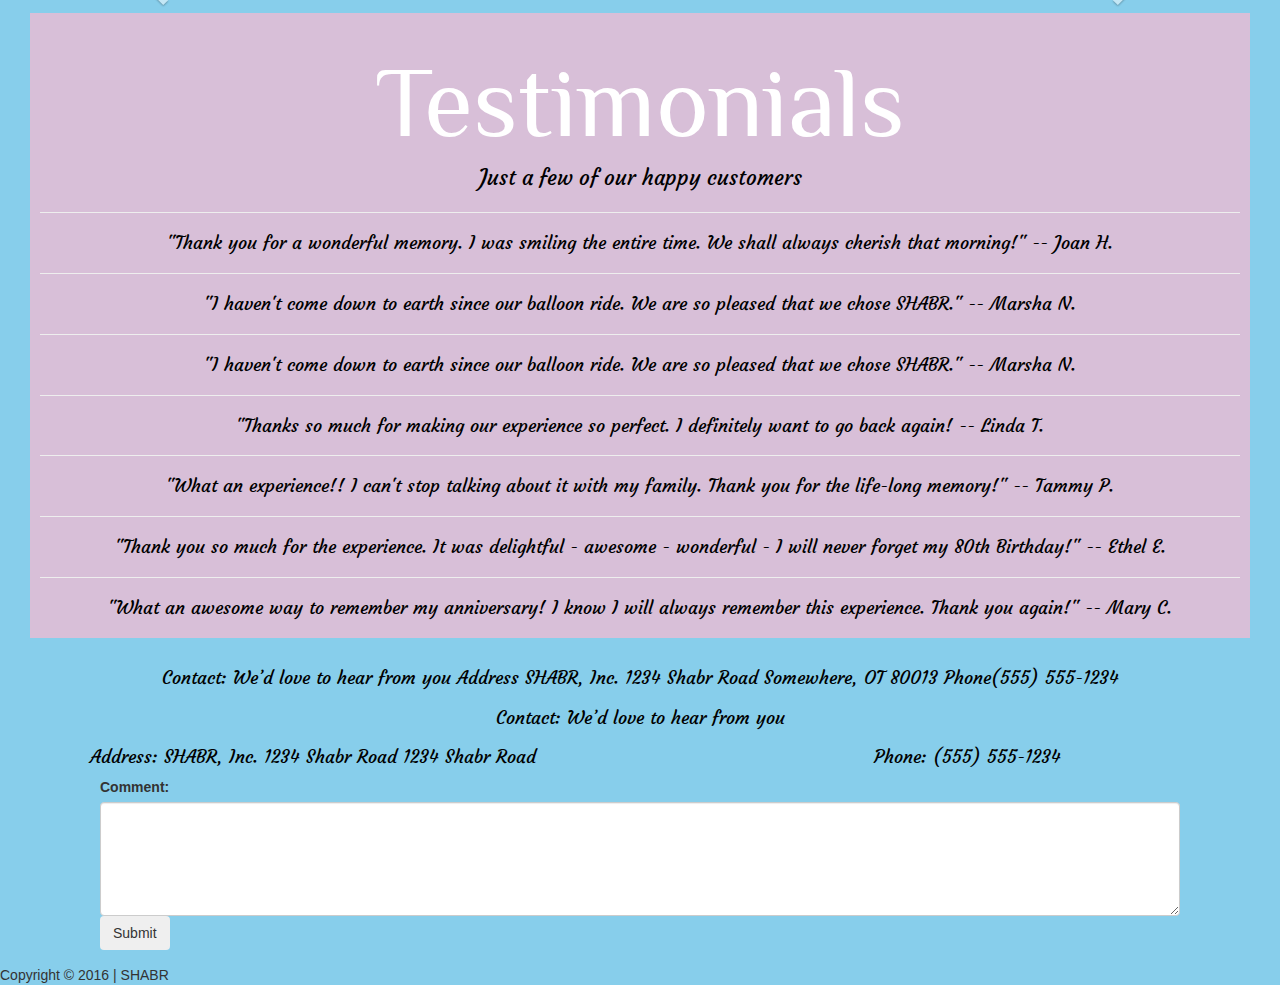
==== commit a6b4e8cb: "opacity'" ====
--- a/index.html
+++ b/index.html
@@ -32,144 +32,16 @@
 
 </head>
 <style>
- html,
- body {
-  width: 100%;
-  height: 100%;
-  background-color: skyblue;
- }
-
-
  #landing {
   display: table;
   width: 100%;
   height: 50%;
   background: linear-gradient( rgba(0, 0, 0, 0.5),
-  rgba(0, 0, 0, 0.3)),
+  rgba(0, 0, 0, 0.5)),
 
   url('img/balloon-3.jpg')no-repeat center;
 
   background-size: cover;
-
- }
-
- .form-group {
-  padding-right: 100px;
-  padding-left: 100px;
- }
-
- p {
-  font-family: 'Lobster', cursive;
-  text-align: center;
- }
-
- h4 {
-  font-family: 'Courgette', cursive;
-  text-align: center;
-  color: black;
- }
-
- img {
-  width: 30%;
- }
-
-
- .jumbotron {
-  margin-top: 0px;
-  margin-bottom: 0px;
-  margin-right: 30px;
-  margin-left: 30px;
-  background-color: thistle;
- }
-
- .jumbotron2 {
-  margin-top: 0px;
-  margin-bottom: 0px;
-  margin-right: 30px;
-  margin-left: 30px;
-  background-color: thistle;
- }
-
- h1 {
-  font-family: 'ZCOOL XiaoWei', serif;
-  text-align: center;
-  font-size: 40px;
-  color: white;
- }
-
- h2 {
-  font-family: 'Fjalla One', sans-serif;
-  font-size: 20px;
-  text-align: center;
-  color: white;
- }
-
- h3 {
-  font-family: 'Sree Krushnadevaraya', serif;
-  font-size: 20px;
-  color: white;
-  text-align: center;
- }
-
-
- /* sm+ */
-
- @media(min-width:768px) {
-  h1 {
-   font-size: 60px;
-  }
-  h2 {
-   font-size: 40px;
-
-  }
-  h3 {
-   font-size: 40px;
-
-  }
- }
-
- /* md+ */
-
- @media(min-width:992px) {
-  h1 {
-
-   font-size: 80px;
-
-  }
-  h2 {
-   font-size: 60px;
-
-  }
-  h3 {
-   font-size: 60px;
-
-  }
- }
-
- /* lg */
-
- @media(min-width:1200px) {
-  h1 {
-   font-size: 100px;
-
-  }
-  h2 {
-   font-size: 80px;
-
-  }
-  h3 {
-   font-size: 0px;
-
-  }
-  img {
-   width: 30%;
-  }
-  .text-vertical-center {
-   text-align: center;
-   vertical-align: middle;
-   display: table-cell;
-   color: white;
-  }
 
  }
 </style>
@@ -190,10 +62,10 @@
       <li><a href="#gallery">Gallery</a></li>
       <li><a href="#testimonials">Testimonials</a></li>
       <li><a href="#contact">Contact</a></li>
+     </ul>
     </div>
-    </ul>
    </div>
-</div>
+  </div>
 
  </nav>
  <header id='landing'>
@@ -208,22 +80,27 @@
  <br><br>
 
  <header>
-  <div id= 'info' class="jumbotron">
-   <img src='img/hot-air-balloon-clipart.png'>
+  <img src='img/hot-air-balloon-clipart.png'>
+  <div id='info' class="jumbotron">
+   
    <h1 class="display-4">Info <span class="glyphicon glyphicon-info-sign"></span></h1>
    <p class="lead">All the information you'll need</p>
    <hr class="my-4">
    <h1>Time <span class="glyphicon glyphicon-time"></span></h1>
+
    <p>Due to climatic conditions, we can safely fly only in the early morning hours with our primary season and most beautiful months being May through November. Since our launch times vary through the seasons, we ask all our guests to call ahead for the
     exact meeting time.</p>
    <hr class="my-4">
+
    <h1>Weather <span class="glyphicon glyphicon-cloud"></span></h1>
    <p>High winds and/or inclement weather prevent us from flying. We ask all our guests to contact us in the early afternoon prior to their scheduled flight between 12:00 noon and 2:00 p.m. to verify that the forecasted weather conditions will allow their
     balloon flight.</p>
    <hr class="my-4">
+
    <h1>Flight <span class="glyphicon glyphicon-plane"></span></h1>
    <p>Our actual flight time is approximately one to one and a half hours averaging closer to one and a half hours and we suggest to allow three to three and a half hours for the entire adventure.</p>
-   <hr class="my-4">
+  
+  <hr class="my-4">
    <h1>Participation <span class="glyphicon glyphicon-thumbs-up"></span></h1>
    <p>We encourage all of our guests, if they wish, to participate in both the inflation and deflation of the balloon. We have found it adds greatly to the fun of the entire ballooning experience.</p>
   </div>
@@ -231,55 +108,54 @@
 
  <br><br>
  <header>
- <div id='gallery' class="container">
-  <div id="myCarousel" class="carousel slide" data-ride="carousel">
-  <!-- Indicators -->
-  <ol class="carousel-indicators">
-    <li data-target="#myCarousel" data-slide-to="0" class="active"></li>
-    <li data-target="#myCarousel" data-slide-to="1"></li>
-    <li data-target="#myCarousel" data-slide-to="2"></li>
-    <li data-target="#myCarousel" data-slide-to="3"></li>
-    <li data-target="#myCarousel" data-slide-to="4"></li>
-    <li data-target="#myCarousel" data-slide-to="5"></li>
-  </ol>
-
-  <!-- Wrapper for slides -->
-  <div class="carousel-inner">
-    <div class="item active">
-      <img src="img/balloon-6.jpg"  alt="1" style="width:100%;">
+  <div id='gallery' class="container">
+   <div id="myCarousel" class="carousel slide" data-ride="carousel">
+    <!-- Indicators -->
+    <ol class="carousel-indicators">
+     <li data-target="#myCarousel" data-slide-to="0" class="active"></li>
+     <li data-target="#myCarousel" data-slide-to="1"></li>
+     <li data-target="#myCarousel" data-slide-to="2"></li>
+     <li data-target="#myCarousel" data-slide-to="3"></li>
+     <li data-target="#myCarousel" data-slide-to="4"></li>
+     <li data-target="#myCarousel" data-slide-to="5"></li>
+    </ol>
+
+    <!-- Wrapper for slides -->
+    <div class="carousel-inner">
+     <div class="item active">
+      <img src="img/balloon-6.jpg" alt="1" style="width:100%;">
+     </div>
+
+     <div class="item">
+      <img src="img/balloon-5.jpg" alt="2" style="width:100%;">
+     </div>
+
+     <div class="item">
+      <img src="img/balloon-4.jpg" alt="3" style="width:100%;">
+     </div>
+
+     <div class="item">
+      <img src="img/balloon-3.jpg" alt="4" style="width:100%;">
+     </div>
+
+     <div class="item">
+      <img src="img/balloon-2.jpg" alt="5" style="width:100%;">
+     </div>
+
+     <div class="item">
+      <img src="img/balloon-1.jpg" alt="6" style="width:100%;">
+     </div>
     </div>
 
-    <div class="item">
-      <img src="img/balloon-5.jpg" alt="2" style="width:100%;">
-    </div>
-
-    <div class="item">
-      <img src="img/balloon-4.jpg" alt="3" style="width:100%;">
-    </div>
-    
-     <div class="item">
-      <img src="img/balloon-3.jpg" alt="4" style="width:100%;">
-    </div>
-    
-     <div class="item">
-      <img src="img/balloon-2.jpg" alt="5" style="width:100%;">
-    </div>
-    
-     <div class="item">
-      <img src="img/balloon-1.jpg" alt="6" style="width:100%;">
-    </div>
-  </div>
-
-  <!-- Left and right controls -->
-  <a class="left carousel-control" href="#myCarousel" data-slide="prev">
+    <!-- Left and right controls -->
+    <a class="left carousel-control" href="#myCarousel" data-slide="prev">
     <span class="glyphicon glyphicon-chevron-left"></span>
     <span class="sr-only">Previous</span>
   </a>
-  <a class="right carousel-control" href="#myCarousel" data-slide="next">
+    <a class="right carousel-control" href="#myCarousel" data-slide="next">
     <span class="glyphicon glyphicon-chevron-right"></span>
     <span class="sr-only">Next</span>
   </a>
-</div>
  </header>
 
  <br>
@@ -308,14 +184,14 @@
    <h4>"What an experience!! I can't stop talking about it with my family. Thank you for the life-long memory!" -- Tammy P.</h4>
    <hr class="my-4">
 
- <hr class="my-4">
+ 
    <h4>"Thank you so much for the experience. It was delightful - awesome - wonderful - I will never forget my 80th Birthday!" -- Ethel E.</h4>
-  <hr class="my-4">
+   <hr class="my-4">
    <h4>"What an awesome way to remember my anniversary! I know I will always remember this experience. Thank you again!" -- Mary C.</h4>
- 
-  </div>
- </header>
-<br>
+
+  </div>
+ </header>
+ <br>
  <h4>Contact: We’d love to hear from you Address SHABR, Inc. 1234 Shabr Road Somewhere, OT 80013 Phone(555) 555-1234</h4>
 
  <div class="row">
--- a/custom.css
+++ b/custom.css
@@ -0,0 +1,129 @@
+
+ html,
+ body {
+  width: 100%;
+  height: 100%;
+  background-color: skyblue;
+ }
+
+ .form-group {
+  padding-right: 100px;
+  padding-left: 100px;
+ }
+
+ p {
+  font-family: 'Lobster', cursive;
+  text-align: center;
+ }
+
+ h4 {
+  font-family: 'Courgette', cursive;
+  text-align: center;
+  color: black;
+ }
+
+ img {
+  width: 20%;
+ }
+
+
+ .jumbotron {
+  margin-top: 0px;
+  margin-bottom: 0px;
+  margin-right: 30px;
+  margin-left: 30px;
+  background-color: thistle;
+  padding: 10px;
+ }
+
+ .jumbotron2 {
+  margin-top: 0px;
+  margin-bottom: 0px;
+  margin-right: 30px;
+  margin-left: 30px;
+  background-color: thistle;
+  padding: 10px;
+ }
+
+ h1 {
+  font-family: 'ZCOOL XiaoWei', serif;
+  text-align: center;
+  font-size: 40px;
+  color: white;
+ }
+
+ h2 {
+  font-family: 'Fjalla One', sans-serif;
+  font-size: 20px;
+  text-align: center;
+  color: white;
+ }
+
+ h3 {
+  font-family: 'Sree Krushnadevaraya', serif;
+  font-size: 20px;
+  color: white;
+  text-align: center;
+ }
+
+
+ /* sm+ */
+
+ @media(min-width:768px) {
+  h1 {
+   font-size: 60px;
+  }
+  h2 {
+   font-size: 40px;
+
+  }
+  h3 {
+   font-size: 40px;
+
+  }
+ }
+
+ /* md+ */
+
+ @media(min-width:992px) {
+  h1 {
+
+   font-size: 80px;
+
+  }
+  h2 {
+   font-size: 60px;
+
+  }
+  h3 {
+   font-size: 60px;
+
+  }
+ }
+
+ /* lg */
+
+ @media(min-width:1200px) {
+  h1 {
+   font-size: 100px;
+
+  }
+  h2 {
+   font-size: 80px;
+
+  }
+  h3 {
+   font-size: 0px;
+
+  }
+  img {
+   width: 30%;
+  }
+  .text-vertical-center {
+   text-align: center;
+   vertical-align: middle;
+   display: table-cell;
+   color: white;
+  }
+
+ }
